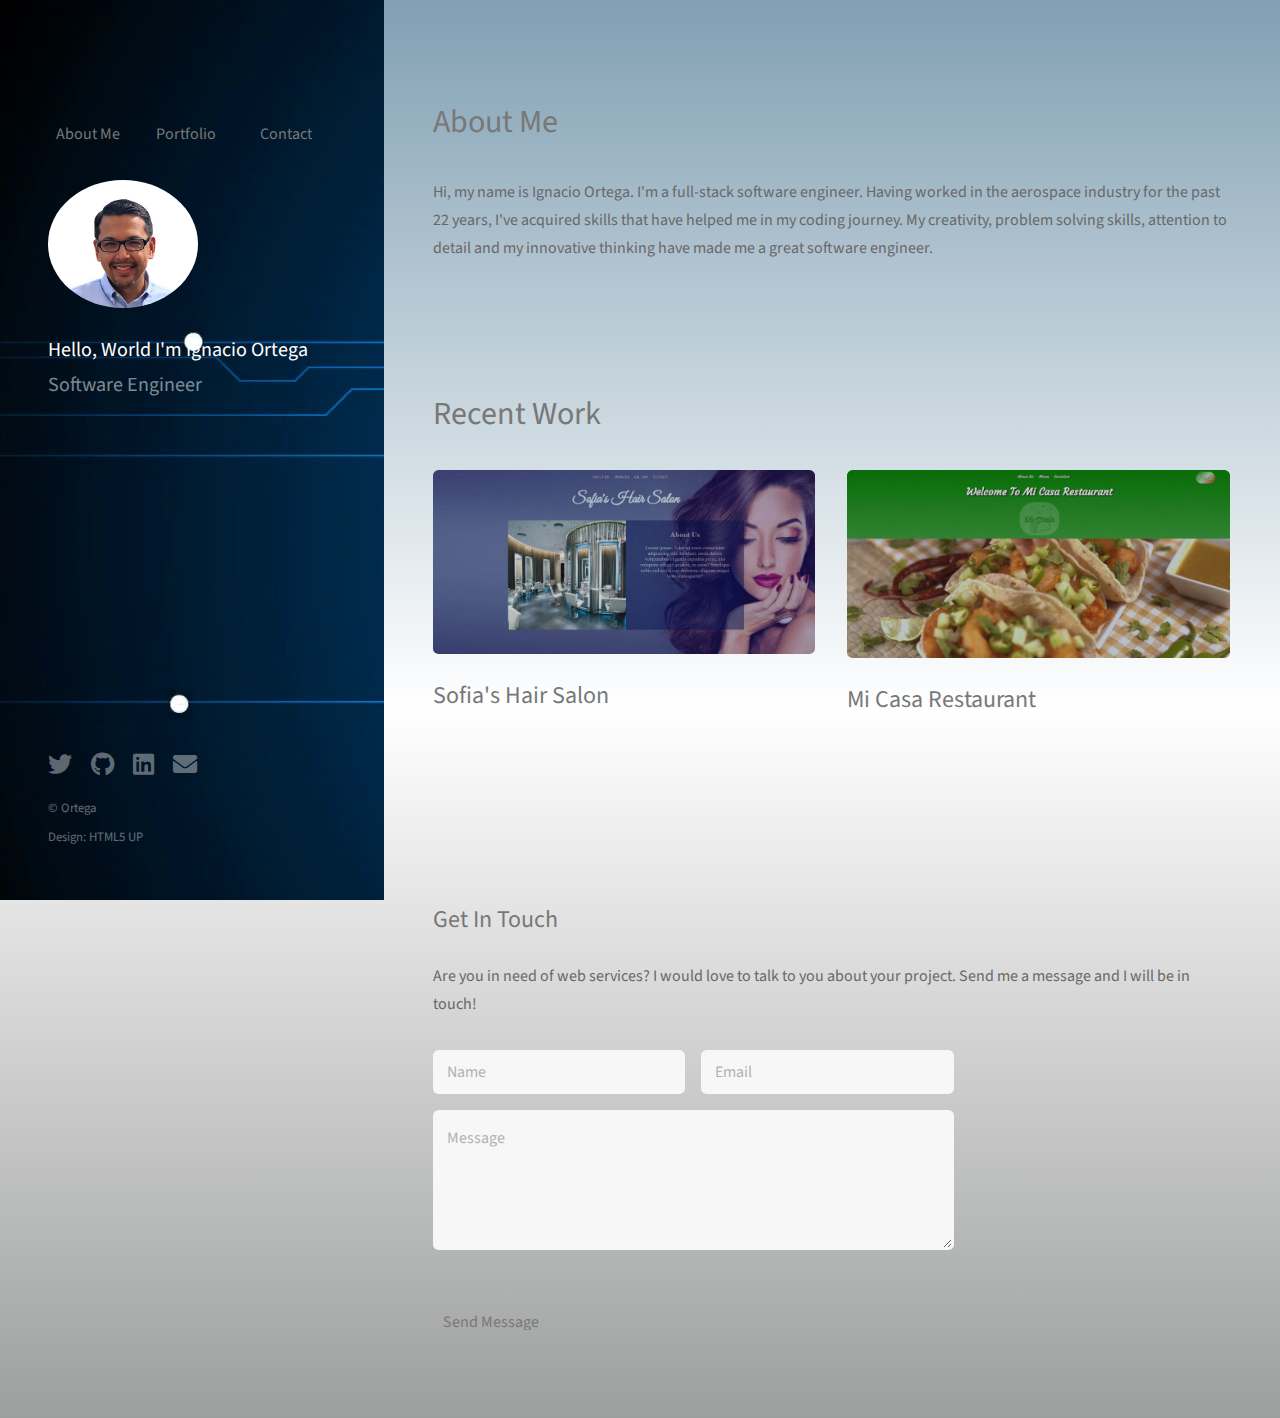
==== index.html @ 80910312 "third commit" ====
<!DOCTYPE HTML>
<!--
	Strata by HTML5 UP
	html5up.net | @ajlkn
	Free for personal and commercial use under the CCA 3.0 license (html5up.net/license)
-->
<html>
	<head>
		<title>Ignacio Ortega</title>
		<meta charset="utf-8" />
		<meta name="viewport" content="width=device-width, initial-scale=1, user-scalable=no" />
		<link rel="stylesheet" href="assets/css/main.css" />
	</head>
	<body class="is-preload">

		<!-- Header -->
			<header id="header">
				<ul class="actions">
					<li><a href="#one" class="button">About Me</a></li>
					<li><a href="#two" class="button">Portfolio</a></li>
					<li><a href="#three" class="button">Contact</a></li>
				</ul>
				<div class="inner">
					<a href="#" class="image avatar"><img src="images/Ignacio Ortega2.jpg" alt="" /></a>
					<h1><strong>Hello, World<br /> 
					I'm Ignacio Ortega</strong><br />
					Software Engineer<br />
					</h1>
				</div>
			</header>

		<!-- Main -->
			<div id="main">

				<!-- One -->
					<section id="one">
						<header class="major">
							<h2>About Me</h2>
						</header>
						<p>Hi, my name is Ignacio Ortega. I'm a full-stack software engineer. Having worked in the aerospace industry for the past 22 years, I've acquired skills that have helped me in my coding journey. My creativity, problem solving skills, attention to detail and my innovative thinking have made me a great software engineer.</p>
					</section>

				<!-- Two -->
					<section id="two">
						<h1>Recent Work</h1>
						<div class="row">
							<article class="col-6 col-12-xsmall work-item">
								<a href="sites/Hair Salon Layout/index.html" class="image fit thumb"><img src="images/thumbs/Sofia's Hair Salon.jpg" alt="" /></a>
								<h2>Sofia's Hair Salon</h2>
								
							</article>
							<article class="col-6 col-12-xsmall work-item">
								<a href="sites/Mi Casa Restaurant/index.html" class="image fit thumb"><img src="images/thumbs/Mi Casa Restaurant.jpg" alt="" /></a>
								<h2>Mi Casa Restaurant</h2>
								
							</article>
						</div>
					</section>

				<!-- Three -->
					<section id="three">
						<h2>Get In Touch</h2>
						<p>Are you in need of web services? I would love to talk to you about your project. Send me a message and I will be in touch!</p>
						<div class="row">
							<div class="col-8 col-12-small">
								<form method="post" action="#">
									<div class="row gtr-uniform gtr-50">
										<div class="col-6 col-12-xsmall"><input type="text" name="name" id="name" placeholder="Name" /></div>
										<div class="col-6 col-12-xsmall"><input type="email" name="email" id="email" placeholder="Email" /></div>
										<div class="col-12"><textarea name="message" id="message" placeholder="Message" rows="4"></textarea></div>
									</div>
								</form>
								<ul class="actions">
									<li><input type="submit" value="Send Message" /></li>
								</ul>
								
							<!--</div>
							<div class="col-4 col-12-small">
								<ul class="labeled-icons">
									<li>
										<h3 class="icon solid fa-home"><span class="label">Address</span></h3>
										1234 Somewhere Rd.<br />
										Nashville, TN 00000<br />
										United States
									</li>
									<li>
										<h3 class="icon solid fa-mobile-alt"><span class="label">Phone</span></h3>
										000-000-0000
									</li>
									<li>
										<h3 class="icon solid fa-envelope"><span class="label">Email</span></h3>
										<a href="#">hello@untitled.tld</a>
									</li>
								</ul>
							</div> -->
						</div>
					</section>

				<!-- Four -->
				<!--
					<section id="four">
						<h2>Elements</h2>

						<section>
							<h4>Text</h4>
							<p>This is <b>bold</b> and this is <strong>strong</strong>. This is <i>italic</i> and this is <em>emphasized</em>.
							This is <sup>superscript</sup> text and this is <sub>subscript</sub> text.
							This is <u>underlined</u> and this is code: <code>for (;;) { ... }</code>. Finally, <a href="#">this is a link</a>.</p>
							<hr />
							<header>
								<h4>Heading with a Subtitle</h4>
								<p>Lorem ipsum dolor sit amet nullam id egestas urna aliquam</p>
							</header>
							<p>Nunc lacinia ante nunc ac lobortis. Interdum adipiscing gravida odio porttitor sem non mi integer non faucibus ornare mi ut ante amet placerat aliquet. Volutpat eu sed ante lacinia sapien lorem accumsan varius montes viverra nibh in adipiscing blandit tempus accumsan.</p>
							<header>
								<h5>Heading with a Subtitle</h5>
								<p>Lorem ipsum dolor sit amet nullam id egestas urna aliquam</p>
							</header>
							<p>Nunc lacinia ante nunc ac lobortis. Interdum adipiscing gravida odio porttitor sem non mi integer non faucibus ornare mi ut ante amet placerat aliquet. Volutpat eu sed ante lacinia sapien lorem accumsan varius montes viverra nibh in adipiscing blandit tempus accumsan.</p>
							<hr />
							<h2>Heading Level 2</h2>
							<h3>Heading Level 3</h3>
							<h4>Heading Level 4</h4>
							<h5>Heading Level 5</h5>
							<h6>Heading Level 6</h6>
							<hr />
							<h5>Blockquote</h5>
							<blockquote>Fringilla nisl. Donec accumsan interdum nisi, quis tincidunt felis sagittis eget tempus euismod. Vestibulum ante ipsum primis in faucibus vestibulum. Blandit adipiscing eu felis iaculis volutpat ac adipiscing accumsan faucibus. Vestibulum ante ipsum primis in faucibus lorem ipsum dolor sit amet nullam adipiscing eu felis.</blockquote>
							<h5>Preformatted</h5>
							<pre><code>i = 0;

while (!deck.isInOrder()) {
print 'Iteration ' + i;
deck.shuffle();
i++;
}

print 'It took ' + i + ' iterations to sort the deck.';</code></pre>
						</section>

						<section>
							<h4>Lists</h4>
							<div class="row">
								<div class="col-6 col-12-xsmall">
									<h5>Unordered</h5>
									<ul>
										<li>Dolor pulvinar etiam magna etiam.</li>
										<li>Sagittis adipiscing lorem eleifend.</li>
										<li>Felis enim feugiat dolore viverra.</li>
									</ul>
									<h5>Alternate</h5>
									<ul class="alt">
										<li>Dolor pulvinar etiam magna etiam.</li>
										<li>Sagittis adipiscing lorem eleifend.</li>
										<li>Felis enim feugiat dolore viverra.</li>
									</ul>
								</div>
								<div class="col-6 col-12-xsmall">
									<h5>Ordered</h5>
									<ol>
										<li>Dolor pulvinar etiam magna etiam.</li>
										<li>Etiam vel felis at lorem sed viverra.</li>
										<li>Felis enim feugiat dolore viverra.</li>
										<li>Dolor pulvinar etiam magna etiam.</li>
										<li>Etiam vel felis at lorem sed viverra.</li>
										<li>Felis enim feugiat dolore viverra.</li>
									</ol>
									<h5>Icons</h5>
									<ul class="icons">
										<li><a href="#" class="icon brands fa-twitter"><span class="label">Twitter</span></a></li>
										<li><a href="#" class="icon brands fa-facebook-f"><span class="label">Facebook</span></a></li>
										<li><a href="#" class="icon brands fa-instagram"><span class="label">Instagram</span></a></li>
										<li><a href="#" class="icon brands fa-github"><span class="label">Github</span></a></li>
										<li><a href="#" class="icon brands fa-dribbble"><span class="label">Dribbble</span></a></li>
										<li><a href="#" class="icon brands fa-tumblr"><span class="label">Tumblr</span></a></li>
									</ul>
								</div>
							</div>
							<h5>Actions</h5>
							<ul class="actions">
								<li><a href="#" class="button primary">Default</a></li>
								<li><a href="#" class="button">Default</a></li>
							</ul>
							<ul class="actions small">
								<li><a href="#" class="button primary small">Small</a></li>
								<li><a href="#" class="button small">Small</a></li>
							</ul>
							<div class="row">
								<div class="col-6 col-12-small">
									<ul class="actions stacked">
										<li><a href="#" class="button primary">Default</a></li>
										<li><a href="#" class="button">Default</a></li>
									</ul>
								</div>
								<div class="col-6 col-12-small">
									<ul class="actions stacked">
										<li><a href="#" class="button primary small">Small</a></li>
										<li><a href="#" class="button small">Small</a></li>
									</ul>
								</div>
								<div class="col-6 col-12-small">
									<ul class="actions stacked">
										<li><a href="#" class="button primary fit">Default</a></li>
										<li><a href="#" class="button fit">Default</a></li>
									</ul>
								</div>
								<div class="col-6 col-12-small">
									<ul class="actions stacked">
										<li><a href="#" class="button primary small fit">Small</a></li>
										<li><a href="#" class="button small fit">Small</a></li>
									</ul>
								</div>
							</div>
						</section>

						<section>
							<h4>Table</h4>
							<h5>Default</h5>
							<div class="table-wrapper">
								<table>
									<thead>
										<tr>
											<th>Name</th>
											<th>Description</th>
											<th>Price</th>
										</tr>
									</thead>
									<tbody>
										<tr>
											<td>Item One</td>
											<td>Ante turpis integer aliquet porttitor.</td>
											<td>29.99</td>
										</tr>
										<tr>
											<td>Item Two</td>
											<td>Vis ac commodo adipiscing arcu aliquet.</td>
											<td>19.99</td>
										</tr>
										<tr>
											<td>Item Three</td>
											<td> Morbi faucibus arcu accumsan lorem.</td>
											<td>29.99</td>
										</tr>
										<tr>
											<td>Item Four</td>
											<td>Vitae integer tempus condimentum.</td>
											<td>19.99</td>
										</tr>
										<tr>
											<td>Item Five</td>
											<td>Ante turpis integer aliquet porttitor.</td>
											<td>29.99</td>
										</tr>
									</tbody>
									<tfoot>
										<tr>
											<td colspan="2"></td>
											<td>100.00</td>
										</tr>
									</tfoot>
								</table>
							</div>

							<h5>Alternate</h5>
							<div class="table-wrapper">
								<table class="alt">
									<thead>
										<tr>
											<th>Name</th>
											<th>Description</th>
											<th>Price</th>
										</tr>
									</thead>
									<tbody>
										<tr>
											<td>Item One</td>
											<td>Ante turpis integer aliquet porttitor.</td>
											<td>29.99</td>
										</tr>
										<tr>
											<td>Item Two</td>
											<td>Vis ac commodo adipiscing arcu aliquet.</td>
											<td>19.99</td>
										</tr>
										<tr>
											<td>Item Three</td>
											<td> Morbi faucibus arcu accumsan lorem.</td>
											<td>29.99</td>
										</tr>
										<tr>
											<td>Item Four</td>
											<td>Vitae integer tempus condimentum.</td>
											<td>19.99</td>
										</tr>
										<tr>
											<td>Item Five</td>
											<td>Ante turpis integer aliquet porttitor.</td>
											<td>29.99</td>
										</tr>
									</tbody>
									<tfoot>
										<tr>
											<td colspan="2"></td>
											<td>100.00</td>
										</tr>
									</tfoot>
								</table>
							</div>
						</section>

						<section>
							<h4>Buttons</h4>
							<ul class="actions">
								<li><a href="#" class="button primary">Primary</a></li>
								<li><a href="#" class="button">Default</a></li>
							</ul>
							<ul class="actions">
								<li><a href="#" class="button large">Large</a></li>
								<li><a href="#" class="button">Default</a></li>
								<li><a href="#" class="button small">Small</a></li>
							</ul>
							<ul class="actions fit">
								<li><a href="#" class="button primary fit">Fit</a></li>
								<li><a href="#" class="button fit">Fit</a></li>
							</ul>
							<ul class="actions fit small">
								<li><a href="#" class="button primary fit small">Fit + Small</a></li>
								<li><a href="#" class="button fit small">Fit + Small</a></li>
							</ul>
							<ul class="actions">
								<li><a href="#" class="button primary icon solid fa-download">Icon</a></li>
								<li><a href="#" class="button icon solid fa-download">Icon</a></li>
							</ul>
							<ul class="actions">
								<li><span class="button primary disabled">Primary</span></li>
								<li><span class="button disabled">Default</span></li>
							</ul>
						</section>

						<section>
							<h4>Form</h4>
							<form method="post" action="#">
								<div class="row gtr-uniform gtr-50">
									<div class="col-6 col-12-xsmall">
										<input type="text" name="demo-name" id="demo-name" value="" placeholder="Name" />
									</div>
									<div class="col-6 col-12-xsmall">
										<input type="email" name="demo-email" id="demo-email" value="" placeholder="Email" />
									</div>
									<div class="col-12">
										<select name="demo-category" id="demo-category">
											<option value="">- Category -</option>
											<option value="1">Manufacturing</option>
											<option value="1">Shipping</option>
											<option value="1">Administration</option>
											<option value="1">Human Resources</option>
										</select>
									</div>
									<div class="col-4 col-12-small">
										<input type="radio" id="demo-priority-low" name="demo-priority" checked>
										<label for="demo-priority-low">Low Priority</label>
									</div>
									<div class="col-4 col-12-small">
										<input type="radio" id="demo-priority-normal" name="demo-priority">
										<label for="demo-priority-normal">Normal Priority</label>
									</div>
									<div class="col-4 col-12-small">
										<input type="radio" id="demo-priority-high" name="demo-priority">
										<label for="demo-priority-high">High Priority</label>
									</div>
									<div class="col-6 col-12-small">
										<input type="checkbox" id="demo-copy" name="demo-copy">
										<label for="demo-copy">Email me a copy of this message</label>
									</div>
									<div class="col-6 col-12-small">
										<input type="checkbox" id="demo-human" name="demo-human" checked>
										<label for="demo-human">I am a human and not a robot</label>
									</div>
									<div class="col-12">
										<textarea name="demo-message" id="demo-message" placeholder="Enter your message" rows="6"></textarea>
									</div>
									<div class="col-12">
										<ul class="actions">
											<li><input type="submit" value="Send Message" class="primary" /></li>
											<li><input type="reset" value="Reset" /></li>
										</ul>
									</div>
								</div>
							</form>
						</section>

						<section>
							<h4>Image</h4>
							<h5>Fit</h5>
							<div class="box alt">
								<div class="row gtr-50 gtr-uniform">
									<div class="col-12"><span class="image fit"><img src="images/fulls/05.jpg" alt="" /></span></div>
									<div class="col-4"><span class="image fit"><img src="images/thumbs/01.jpg" alt="" /></span></div>
									<div class="col-4"><span class="image fit"><img src="images/thumbs/02.jpg" alt="" /></span></div>
									<div class="col-4"><span class="image fit"><img src="images/thumbs/03.jpg" alt="" /></span></div>
									<div class="col-4"><span class="image fit"><img src="images/thumbs/04.jpg" alt="" /></span></div>
									<div class="col-4"><span class="image fit"><img src="images/thumbs/05.jpg" alt="" /></span></div>
									<div class="col-4"><span class="image fit"><img src="images/thumbs/06.jpg" alt="" /></span></div>
									<div class="col-4"><span class="image fit"><img src="images/thumbs/03.jpg" alt="" /></span></div>
									<div class="col-4"><span class="image fit"><img src="images/thumbs/02.jpg" alt="" /></span></div>
									<div class="col-4"><span class="image fit"><img src="images/thumbs/01.jpg" alt="" /></span></div>
								</div>
							</div>
							<h5>Left &amp; Right</h5>
							<p><span class="image left"><img src="images/avatar.jpg" alt="" /></span>Fringilla nisl. Donec accumsan interdum nisi, quis tincidunt felis sagittis eget. tempus euismod. Vestibulum ante ipsum primis in faucibus vestibulum. Blandit adipiscing eu felis iaculis volutpat ac adipiscing accumsan eu faucibus. Integer ac pellentesque praesent tincidunt felis sagittis eget. tempus euismod. Vestibulum ante ipsum primis in faucibus vestibulum. Blandit adipiscing eu felis iaculis volutpat ac adipiscing accumsan eu faucibus. Integer ac pellentesque praesent. Donec accumsan interdum nisi, quis tincidunt felis sagittis eget. tempus euismod. Vestibulum ante ipsum primis in faucibus vestibulum. Blandit adipiscing eu felis iaculis volutpat ac adipiscing accumsan eu faucibus. Integer ac pellentesque praesent tincidunt felis sagittis eget. tempus euismod. Vestibulum ante ipsum primis in faucibus vestibulum. Blandit adipiscing eu felis iaculis volutpat ac adipiscing accumsan eu faucibus. Integer ac pellentesque praesent.</p>
							<p><span class="image right"><img src="images/avatar.jpg" alt="" /></span>Fringilla nisl. Donec accumsan interdum nisi, quis tincidunt felis sagittis eget. tempus euismod. Vestibulum ante ipsum primis in faucibus vestibulum. Blandit adipiscing eu felis iaculis volutpat ac adipiscing accumsan eu faucibus. Integer ac pellentesque praesent tincidunt felis sagittis eget. tempus euismod. Vestibulum ante ipsum primis in faucibus vestibulum. Blandit adipiscing eu felis iaculis volutpat ac adipiscing accumsan eu faucibus. Integer ac pellentesque praesent. Donec accumsan interdum nisi, quis tincidunt felis sagittis eget. tempus euismod. Vestibulum ante ipsum primis in faucibus vestibulum. Blandit adipiscing eu felis iaculis volutpat ac adipiscing accumsan eu faucibus. Integer ac pellentesque praesent tincidunt felis sagittis eget. tempus euismod. Vestibulum ante ipsum primis in faucibus vestibulum. Blandit adipiscing eu felis iaculis volutpat ac adipiscing accumsan eu faucibus. Integer ac pellentesque praesent.</p>
						</section>

					</section>
				-->

			</div>

		<!-- Footer -->
			<footer id="footer">
				<div class="inner">
					<ul class="icons">
						<li><a href="#" class="icon brands fa-twitter"><span class="label">Twitter</span></a></li>
						<li><a href="#" class="icon brands fa-github"><span class="label">Github</span></a></li>
						<li><a href="#" class="icon brands fa-linkedin"><span class="label">LinkedIn</span></a></li>
						<li><a href="#" class="icon solid fa-envelope"><span class="label">Email</span></a></li>
					</ul>
					<ul class="copyright">
						<li>&copy; Ortega</li><li>Design: <a href="http://html5up.net">HTML5 UP</a></li>
					</ul>
				</div>
			</footer>

		<!-- Scripts -->
			<script src="assets/js/jquery.min.js"></script>
			<script src="assets/js/jquery.poptrox.min.js"></script>
			<script src="assets/js/browser.min.js"></script>
			<script src="assets/js/breakpoints.min.js"></script>
			<script src="assets/js/util.js"></script>
			<script src="assets/js/main.js"></script>

	</body>
</html>
---- assets/css/main.css ----
@import url("fontawesome-all.min.css");
@import url("https://fonts.googleapis.com/css?family=Source+Sans+Pro:400,400italic");

/*
	Strata by HTML5 UP
	html5up.net | @ajlkn
	Free for personal and commercial use under the CCA 3.0 license (html5up.net/license)
*/

html, body, div, span, applet, object,
iframe, h1, h2, h3, h4, h5, h6, p, blockquote,
pre, a, abbr, acronym, address, big, cite,
code, del, dfn, em, img, ins, kbd, q, s, samp,
small, strike, strong, sub, sup, tt, var, b,
u, i, center, dl, dt, dd, ol, ul, li, fieldset,
form, label, legend, table, caption, tbody,
tfoot, thead, tr, th, td, article, aside,
canvas, details, embed, figure, figcaption,
footer, header, hgroup, menu, nav, output, ruby,
section, summary, time, mark, audio, video {
	margin: 0;
	padding: 0;
	border: 0;
	font-size: 100%;
	font: inherit;
	vertical-align: baseline;}

article, aside, details, figcaption, figure,
footer, header, hgroup, menu, nav, section {
	display: block;}

body {
	line-height: 1;
}

ol, ul {
	list-style: none;
}

blockquote, q {
	quotes: none;
}

	blockquote:before, blockquote:after, q:before, q:after {
		content: '';
		content: none;
	}

table {
	border-collapse: collapse;
	border-spacing: 0;
}

body {
	-webkit-text-size-adjust: none;
}

mark {
	background-color: transparent;
	color: inherit;
}

input::-moz-focus-inner {
	border: 0;
	padding: 0;
}

input, select, textarea {
	-moz-appearance: none;
	-webkit-appearance: none;
	-ms-appearance: none;
	appearance: none;
}

/* Basic */

	html {
		box-sizing: border-box;
	}

	*, *:before, *:after {
		box-sizing: inherit;
	}

	body {
		/*background: rgb(235, 235, 235);*/
		background-image: linear-gradient(rgb(129, 160, 179), white, rgb(157, 158, 158));
		/*background-image: linear-gradient(rgb(157, 158, 158), white, rgb(129, 160, 179));*/
	}

		body.is-preload *, body.is-preload *:before, body.is-preload *:after {
			-moz-animation: none !important;
			-webkit-animation: none !important;
			-ms-animation: none !important;
			animation: none !important;
			-moz-transition: none !important;
			-webkit-transition: none !important;
			-ms-transition: none !important;
			transition: none !important;
		}

	body, input, select, textarea {
		color: #696868;
		font-family: "Source Sans Pro", Helvetica, sans-serif;
		font-size: 16pt;
		font-weight: 400;
		line-height: 1.75em;
		border: solid 2px transparent;
	}


	a {
		-moz-transition: color 0.2s ease-in-out, border-color 0.2s ease-in-out;
		-webkit-transition: color 0.2s ease-in-out, border-color 0.2s ease-in-out;
		-ms-transition: color 0.2s ease-in-out, border-color 0.2s ease-in-out;
		transition: color 0.2s ease-in-out, border-color 0.2s ease-in-out;
		color: #49bf9d;
		text-decoration: none;
	}

		a:hover {
			border-bottom-color: transparent;
			color: #49bf9d !important;
			text-decoration: none;
		}

	strong, b {
		color: #787878;
		font-weight: 400;
	}

	em, i {
		font-style: italic;
	}

	p {
		margin: 0 0 2em 0;
	}

	h1, h2, h3, h4, h5, h6 {
		color: #787878;
		font-weight: 400;
		line-height: 1em;
		margin: 0 0 1em 0;
	}

		h1 a, h2 a, h3 a, h4 a, h5 a, h6 a {
			color: inherit;
			text-decoration: none;
		}

	h1 {
		font-size: 2em;
		line-height: 1.5em;
	}

	h2 {
		font-size: 1.5em;
		line-height: 1.5em;
	}

	h3 {
		font-size: 1.25em;
		line-height: 1.5em;
	}

	h4 {
		font-size: 1.1em;
		line-height: 1.5em;
	}

	h5 {
		font-size: 0.9em;
		line-height: 1.5em;
	}

	h6 {
		font-size: 0.7em;
		line-height: 1.5em;
	}

	sub {
		font-size: 0.8em;
		position: relative;
		top: 0.5em;
	}

	sup {
		font-size: 0.8em;
		position: relative;
		top: -0.5em;
	}


	hr {
		border: 0;
		border-bottom: solid 2px #efefef;
		margin: 2em 0;
	}

		hr.major {
			margin: 3em 0;
		}

	blockquote {
		border-left: solid 6px #efefef;
		font-style: italic;
		margin: 0 0 2em 0;
		padding: 0.5em 0 0.5em 1.5em;
	}

	code {
		background: #f7f7f7;
		border-radius: 0.35em;
		border: solid 2px #efefef;
		font-family: "Courier New", monospace;
		font-size: 0.9em;
		margin: 0 0.25em;
		padding: 0.25em 0.65em;
	}

	pre {
		-webkit-overflow-scrolling: touch;
		font-family: "Courier New", monospace;
		font-size: 0.9em;
		margin: 0 0 2em 0;
	}

		pre code {
			display: block;
			line-height: 1.75em;
			padding: 1em 1.5em;
			overflow-x: auto;
		}

	.align-left {
		text-align: left;
	}

	.align-center {
		text-align: center;
	}

	.align-right {
		text-align: right;
	}

/* Container */

	.container {
		margin: 0 auto;
		max-width: calc(100% - 4em);
		width: 100%;
	}

		.container.xsmall {
			width: 25%;
		}

		.container.small {
			width: 50%;
		}

		.container.medium {
			width: 75%;
		}

		.container.large {
			width: 125%;
		}

		.container.xlarge {
			width: 150%;
		}

		.container.max {
			width: 100%;
		}

		@media screen and (max-width: 980px) {

			.container {
				width: 100% !important;
				max-width: 100% !important;
			}

		}

		@media screen and (max-width: 480px) {

			.container {
				max-width: calc(100% - 3em);
			}

		}

/* Row */

	.row {
		display: flex;
		flex-wrap: wrap;
		box-sizing: border-box;
		align-items: stretch;
	}

		.row > * {
			box-sizing: border-box;
		}

		.row.gtr-uniform > * > :last-child {
			margin-bottom: 0;
		}

		.row.aln-left {
			justify-content: flex-start;
		}

		.row.aln-center {
			justify-content: center;
		}

		.row.aln-right {
			justify-content: flex-end;
		}

		.row.aln-top {
			align-items: flex-start;
		}

		.row.aln-middle {
			align-items: center;
		}

		.row.aln-bottom {
			align-items: flex-end;
		}

		.row > .imp {
			order: -1;
		}

		.row > .col-1 {
			width: 8.33333%;
		}

		.row > .off-1 {
			margin-left: 8.33333%;
		}

		.row > .col-2 {
			width: 16.66667%;
		}

		.row > .off-2 {
			margin-left: 16.66667%;
		}

		.row > .col-3 {
			width: 25%;
		}

		.row > .off-3 {
			margin-left: 25%;
		}

		.row > .col-4 {
			width: 33.33333%;
		}

		.row > .off-4 {
			margin-left: 33.33333%;
		}

		.row > .col-5 {
			width: 41.66667%;
		}

		.row > .off-5 {
			margin-left: 41.66667%;
		}

		.row > .col-6 {
			width: 50%;
		}

		.row > .off-6 {
			margin-left: 50%;
		}

		.row > .col-7 {
			width: 58.33333%;
		}

		.row > .off-7 {
			margin-left: 58.33333%;
		}

		.row > .col-8 {
			width: 66.66667%;
		}

		.row > .off-8 {
			margin-left: 66.66667%;
		}

		.row > .col-9 {
			width: 75%;
		}

		.row > .off-9 {
			margin-left: 75%;
		}

		.row > .col-10 {
			width: 83.33333%;
		}

		.row > .off-10 {
			margin-left: 83.33333%;
		}

		.row > .col-11 {
			width: 91.66667%;
		}

		.row > .off-11 {
			margin-left: 91.66667%;
		}

		.row > .col-12 {
			width: 100%;
		}

		.row > .off-12 {
			margin-left: 100%;
		}

		.row.gtr-0 {
			margin-top: 0;
			margin-left: 0em;
		}

			.row.gtr-0 > * {
				padding: 0 0 0 0em;
			}

			.row.gtr-0.gtr-uniform {
				margin-top: 0em;
			}

				.row.gtr-0.gtr-uniform > * {
					padding-top: 0em;
				}

		.row.gtr-25 {
			margin-top: 0;
			margin-left: -0.625em;
		}

			.row.gtr-25 > * {
				padding: 0 0 0 0.625em;
			}

			.row.gtr-25.gtr-uniform {
				margin-top: -0.625em;
			}

				.row.gtr-25.gtr-uniform > * {
					padding-top: 0.625em;
				}

		.row.gtr-50 {
			margin-top: 0;
			margin-left: -1.25em;
		}

			.row.gtr-50 > * {
				padding: 0 0 0 1.25em;
			}

			.row.gtr-50.gtr-uniform {
				margin-top: -1.25em;
			}

				.row.gtr-50.gtr-uniform > * {
					padding-top: 1.25em;
				}

		.row {
			margin-top: 0;
			margin-left: -2.5em;
		}

			.row > * {
				padding: 0 0 0 2.5em;
			}

			.row.gtr-uniform {
				margin-top: -2.5em;
			}

				.row.gtr-uniform > * {
					padding-top: 2.5em;
				}

		.row.gtr-150 {
			margin-top: 0;
			margin-left: -3.75em;
		}

			.row.gtr-150 > * {
				padding: 0 0 0 3.75em;
			}

			.row.gtr-150.gtr-uniform {
				margin-top: -3.75em;
			}

				.row.gtr-150.gtr-uniform > * {
					padding-top: 3.75em;
				}

		.row.gtr-200 {
			margin-top: 0;
			margin-left: -5em;
		}

			.row.gtr-200 > * {
				padding: 0 0 0 5em;
			}

			.row.gtr-200.gtr-uniform {
				margin-top: -5em;
			}

				.row.gtr-200.gtr-uniform > * {
					padding-top: 5em;
				}

		@media screen and (max-width: 1800px) {

			.row {
				display: flex;
				flex-wrap: wrap;
				box-sizing: border-box;
				align-items: stretch;
			}

				.row > * {
					box-sizing: border-box;
				}

				.row.gtr-uniform > * > :last-child {
					margin-bottom: 0;
				}

				.row.aln-left {
					justify-content: flex-start;
				}

				.row.aln-center {
					justify-content: center;
				}

				.row.aln-right {
					justify-content: flex-end;
				}

				.row.aln-top {
					align-items: flex-start;
				}

				.row.aln-middle {
					align-items: center;
				}

				.row.aln-bottom {
					align-items: flex-end;
				}

				.row > .imp-xlarge {
					order: -1;
				}

				.row > .col-1-xlarge {
					width: 8.33333%;
				}

				.row > .off-1-xlarge {
					margin-left: 8.33333%;
				}

				.row > .col-2-xlarge {
					width: 16.66667%;
				}

				.row > .off-2-xlarge {
					margin-left: 16.66667%;
				}

				.row > .col-3-xlarge {
					width: 25%;
				}

				.row > .off-3-xlarge {
					margin-left: 25%;
				}

				.row > .col-4-xlarge {
					width: 33.33333%;
				}

				.row > .off-4-xlarge {
					margin-left: 33.33333%;
				}

				.row > .col-5-xlarge {
					width: 41.66667%;
				}

				.row > .off-5-xlarge {
					margin-left: 41.66667%;
				}

				.row > .col-6-xlarge {
					width: 50%;
				}

				.row > .off-6-xlarge {
					margin-left: 50%;
				}

				.row > .col-7-xlarge {
					width: 58.33333%;
				}

				.row > .off-7-xlarge {
					margin-left: 58.33333%;
				}

				.row > .col-8-xlarge {
					width: 66.66667%;
				}

				.row > .off-8-xlarge {
					margin-left: 66.66667%;
				}

				.row > .col-9-xlarge {
					width: 75%;
				}

				.row > .off-9-xlarge {
					margin-left: 75%;
				}

				.row > .col-10-xlarge {
					width: 83.33333%;
				}

				.row > .off-10-xlarge {
					margin-left: 83.33333%;
				}

				.row > .col-11-xlarge {
					width: 91.66667%;
				}

				.row > .off-11-xlarge {
					margin-left: 91.66667%;
				}

				.row > .col-12-xlarge {
					width: 100%;
				}

				.row > .off-12-xlarge {
					margin-left: 100%;
				}

				.row.gtr-0 {
					margin-top: 0;
					margin-left: 0em;
				}

					.row.gtr-0 > * {
						padding: 0 0 0 0em;
					}

					.row.gtr-0.gtr-uniform {
						margin-top: 0em;
					}

						.row.gtr-0.gtr-uniform > * {
							padding-top: 0em;
						}

				.row.gtr-25 {
					margin-top: 0;
					margin-left: -0.625em;
				}

					.row.gtr-25 > * {
						padding: 0 0 0 0.625em;
					}

					.row.gtr-25.gtr-uniform {
						margin-top: -0.625em;
					}

						.row.gtr-25.gtr-uniform > * {
							padding-top: 0.625em;
						}

				.row.gtr-50 {
					margin-top: 0;
					margin-left: -1.25em;
				}

					.row.gtr-50 > * {
						padding: 0 0 0 1.25em;
					}

					.row.gtr-50.gtr-uniform {
						margin-top: -1.25em;
					}

						.row.gtr-50.gtr-uniform > * {
							padding-top: 1.25em;
						}

				.row {
					margin-top: 0;
					margin-left: -2.5em;
				}

					.row > * {
						padding: 0 0 0 2.5em;
					}

					.row.gtr-uniform {
						margin-top: -2.5em;
					}

						.row.gtr-uniform > * {
							padding-top: 2.5em;
						}

				.row.gtr-150 {
					margin-top: 0;
					margin-left: -3.75em;
				}

					.row.gtr-150 > * {
						padding: 0 0 0 3.75em;
					}

					.row.gtr-150.gtr-uniform {
						margin-top: -3.75em;
					}

						.row.gtr-150.gtr-uniform > * {
							padding-top: 3.75em;
						}

				.row.gtr-200 {
					margin-top: 0;
					margin-left: -5em;
				}

					.row.gtr-200 > * {
						padding: 0 0 0 5em;
					}

					.row.gtr-200.gtr-uniform {
						margin-top: -5em;
					}

						.row.gtr-200.gtr-uniform > * {
							padding-top: 5em;
						}

		}

		@media screen and (max-width: 1280px) {

			.row {
				display: flex;
				flex-wrap: wrap;
				box-sizing: border-box;
				align-items: stretch;
			}

				.row > * {
					box-sizing: border-box;
				}

				.row.gtr-uniform > * > :last-child {
					margin-bottom: 0;
				}

				.row.aln-left {
					justify-content: flex-start;
				}

				.row.aln-center {
					justify-content: center;
				}

				.row.aln-right {
					justify-content: flex-end;
				}

				.row.aln-top {
					align-items: flex-start;
				}

				.row.aln-middle {
					align-items: center;
				}

				.row.aln-bottom {
					align-items: flex-end;
				}

				.row > .imp-large {
					order: -1;
				}

				.row > .col-1-large {
					width: 8.33333%;
				}

				.row > .off-1-large {
					margin-left: 8.33333%;
				}

				.row > .col-2-large {
					width: 16.66667%;
				}

				.row > .off-2-large {
					margin-left: 16.66667%;
				}

				.row > .col-3-large {
					width: 25%;
				}

				.row > .off-3-large {
					margin-left: 25%;
				}

				.row > .col-4-large {
					width: 33.33333%;
				}

				.row > .off-4-large {
					margin-left: 33.33333%;
				}

				.row > .col-5-large {
					width: 41.66667%;
				}

				.row > .off-5-large {
					margin-left: 41.66667%;
				}

				.row > .col-6-large {
					width: 50%;
				}

				.row > .off-6-large {
					margin-left: 50%;
				}

				.row > .col-7-large {
					width: 58.33333%;
				}

				.row > .off-7-large {
					margin-left: 58.33333%;
				}

				.row > .col-8-large {
					width: 66.66667%;
				}

				.row > .off-8-large {
					margin-left: 66.66667%;
				}

				.row > .col-9-large {
					width: 75%;
				}

				.row > .off-9-large {
					margin-left: 75%;
				}

				.row > .col-10-large {
					width: 83.33333%;
				}

				.row > .off-10-large {
					margin-left: 83.33333%;
				}

				.row > .col-11-large {
					width: 91.66667%;
				}

				.row > .off-11-large {
					margin-left: 91.66667%;
				}

				.row > .col-12-large {
					width: 100%;
				}

				.row > .off-12-large {
					margin-left: 100%;
				}

				.row.gtr-0 {
					margin-top: 0;
					margin-left: 0em;
				}

					.row.gtr-0 > * {
						padding: 0 0 0 0em;
					}

					.row.gtr-0.gtr-uniform {
						margin-top: 0em;
					}

						.row.gtr-0.gtr-uniform > * {
							padding-top: 0em;
						}

				.row.gtr-25 {
					margin-top: 0;
					margin-left: -0.5em;
				}

					.row.gtr-25 > * {
						padding: 0 0 0 0.5em;
					}

					.row.gtr-25.gtr-uniform {
						margin-top: -0.5em;
					}

						.row.gtr-25.gtr-uniform > * {
							padding-top: 0.5em;
						}

				.row.gtr-50 {
					margin-top: 0;
					margin-left: -1em;
				}

					.row.gtr-50 > * {
						padding: 0 0 0 1em;
					}

					.row.gtr-50.gtr-uniform {
						margin-top: -1em;
					}

						.row.gtr-50.gtr-uniform > * {
							padding-top: 1em;
						}

				.row {
					margin-top: 0;
					margin-left: -2em;
				}

					.row > * {
						padding: 0 0 0 2em;
					}

					.row.gtr-uniform {
						margin-top: -2em;
					}

						.row.gtr-uniform > * {
							padding-top: 2em;
						}

				.row.gtr-150 {
					margin-top: 0;
					margin-left: -3em;
				}

					.row.gtr-150 > * {
						padding: 0 0 0 3em;
					}

					.row.gtr-150.gtr-uniform {
						margin-top: -3em;
					}

						.row.gtr-150.gtr-uniform > * {
							padding-top: 3em;
						}

				.row.gtr-200 {
					margin-top: 0;
					margin-left: -4em;
				}

					.row.gtr-200 > * {
						padding: 0 0 0 4em;
					}

					.row.gtr-200.gtr-uniform {
						margin-top: -4em;
					}

						.row.gtr-200.gtr-uniform > * {
							padding-top: 4em;
						}

		}

		@media screen and (max-width: 980px) {

			.row {
				display: flex;
				flex-wrap: wrap;
				box-sizing: border-box;
				align-items: stretch;
			}

				.row > * {
					box-sizing: border-box;
				}

				.row.gtr-uniform > * > :last-child {
					margin-bottom: 0;
				}

				.row.aln-left {
					justify-content: flex-start;
				}

				.row.aln-center {
					justify-content: center;
				}

				.row.aln-right {
					justify-content: flex-end;
				}

				.row.aln-top {
					align-items: flex-start;
				}

				.row.aln-middle {
					align-items: center;
				}

				.row.aln-bottom {
					align-items: flex-end;
				}

				.row > .imp-medium {
					order: -1;
				}

				.row > .col-1-medium {
					width: 8.33333%;
				}

				.row > .off-1-medium {
					margin-left: 8.33333%;
				}

				.row > .col-2-medium {
					width: 16.66667%;
				}

				.row > .off-2-medium {
					margin-left: 16.66667%;
				}

				.row > .col-3-medium {
					width: 25%;
				}

				.row > .off-3-medium {
					margin-left: 25%;
				}

				.row > .col-4-medium {
					width: 33.33333%;
				}

				.row > .off-4-medium {
					margin-left: 33.33333%;
				}

				.row > .col-5-medium {
					width: 41.66667%;
				}

				.row > .off-5-medium {
					margin-left: 41.66667%;
				}

				.row > .col-6-medium {
					width: 50%;
				}

				.row > .off-6-medium {
					margin-left: 50%;
				}

				.row > .col-7-medium {
					width: 58.33333%;
				}

				.row > .off-7-medium {
					margin-left: 58.33333%;
				}

				.row > .col-8-medium {
					width: 66.66667%;
				}

				.row > .off-8-medium {
					margin-left: 66.66667%;
				}

				.row > .col-9-medium {
					width: 75%;
				}

				.row > .off-9-medium {
					margin-left: 75%;
				}

				.row > .col-10-medium {
					width: 83.33333%;
				}

				.row > .off-10-medium {
					margin-left: 83.33333%;
				}

				.row > .col-11-medium {
					width: 91.66667%;
				}

				.row > .off-11-medium {
					margin-left: 91.66667%;
				}

				.row > .col-12-medium {
					width: 100%;
				}

				.row > .off-12-medium {
					margin-left: 100%;
				}

				.row.gtr-0 {
					margin-top: 0;
					margin-left: 0em;
				}

					.row.gtr-0 > * {
						padding: 0 0 0 0em;
					}

					.row.gtr-0.gtr-uniform {
						margin-top: 0em;
					}

						.row.gtr-0.gtr-uniform > * {
							padding-top: 0em;
						}

				.row.gtr-25 {
					margin-top: 0;
					margin-left: -0.5em;
				}

					.row.gtr-25 > * {
						padding: 0 0 0 0.5em;
					}

					.row.gtr-25.gtr-uniform {
						margin-top: -0.5em;
					}

						.row.gtr-25.gtr-uniform > * {
							padding-top: 0.5em;
						}

				.row.gtr-50 {
					margin-top: 0;
					margin-left: -1em;
				}

					.row.gtr-50 > * {
						padding: 0 0 0 1em;
					}

					.row.gtr-50.gtr-uniform {
						margin-top: -1em;
					}

						.row.gtr-50.gtr-uniform > * {
							padding-top: 1em;
						}

				.row {
					margin-top: 0;
					margin-left: -2em;
				}

					.row > * {
						padding: 0 0 0 2em;
					}

					.row.gtr-uniform {
						margin-top: -2em;
					}

						.row.gtr-uniform > * {
							padding-top: 2em;
						}

				.row.gtr-150 {
					margin-top: 0;
					margin-left: -3em;
				}

					.row.gtr-150 > * {
						padding: 0 0 0 3em;
					}

					.row.gtr-150.gtr-uniform {
						margin-top: -3em;
					}

						.row.gtr-150.gtr-uniform > * {
							padding-top: 3em;
						}

				.row.gtr-200 {
					margin-top: 0;
					margin-left: -4em;
				}

					.row.gtr-200 > * {
						padding: 0 0 0 4em;
					}

					.row.gtr-200.gtr-uniform {
						margin-top: -4em;
					}

						.row.gtr-200.gtr-uniform > * {
							padding-top: 4em;
						}

		}

		@media screen and (max-width: 736px) {

			.row {
				display: flex;
				flex-wrap: wrap;
				box-sizing: border-box;
				align-items: stretch;
			}

				.row > * {
					box-sizing: border-box;
				}

				.row.gtr-uniform > * > :last-child {
					margin-bottom: 0;
				}

				.row.aln-left {
					justify-content: flex-start;
				}

				.row.aln-center {
					justify-content: center;
				}

				.row.aln-right {
					justify-content: flex-end;
				}

				.row.aln-top {
					align-items: flex-start;
				}

				.row.aln-middle {
					align-items: center;
				}

				.row.aln-bottom {
					align-items: flex-end;
				}

				.row > .imp-small {
					order: -1;
				}

				.row > .col-1-small {
					width: 8.33333%;
				}

				.row > .off-1-small {
					margin-left: 8.33333%;
				}

				.row > .col-2-small {
					width: 16.66667%;
				}

				.row > .off-2-small {
					margin-left: 16.66667%;
				}

				.row > .col-3-small {
					width: 25%;
				}

				.row > .off-3-small {
					margin-left: 25%;
				}

				.row > .col-4-small {
					width: 33.33333%;
				}

				.row > .off-4-small {
					margin-left: 33.33333%;
				}

				.row > .col-5-small {
					width: 41.66667%;
				}

				.row > .off-5-small {
					margin-left: 41.66667%;
				}

				.row > .col-6-small {
					width: 50%;
				}

				.row > .off-6-small {
					margin-left: 50%;
				}

				.row > .col-7-small {
					width: 58.33333%;
				}

				.row > .off-7-small {
					margin-left: 58.33333%;
				}

				.row > .col-8-small {
					width: 66.66667%;
				}

				.row > .off-8-small {
					margin-left: 66.66667%;
				}

				.row > .col-9-small {
					width: 75%;
				}

				.row > .off-9-small {
					margin-left: 75%;
				}

				.row > .col-10-small {
					width: 83.33333%;
				}

				.row > .off-10-small {
					margin-left: 83.33333%;
				}

				.row > .col-11-small {
					width: 91.66667%;
				}

				.row > .off-11-small {
					margin-left: 91.66667%;
				}

				.row > .col-12-small {
					width: 100%;
				}

				.row > .off-12-small {
					margin-left: 100%;
				}

				.row.gtr-0 {
					margin-top: 0;
					margin-left: 0em;
				}

					.row.gtr-0 > * {
						padding: 0 0 0 0em;
					}

					.row.gtr-0.gtr-uniform {
						margin-top: 0em;
					}

						.row.gtr-0.gtr-uniform > * {
							padding-top: 0em;
						}

				.row.gtr-25 {
					margin-top: 0;
					margin-left: -0.375em;
				}

					.row.gtr-25 > * {
						padding: 0 0 0 0.375em;
					}

					.row.gtr-25.gtr-uniform {
						margin-top: -0.375em;
					}

						.row.gtr-25.gtr-uniform > * {
							padding-top: 0.375em;
						}

				.row.gtr-50 {
					margin-top: 0;
					margin-left: -0.75em;
				}

					.row.gtr-50 > * {
						padding: 0 0 0 0.75em;
					}

					.row.gtr-50.gtr-uniform {
						margin-top: -0.75em;
					}

						.row.gtr-50.gtr-uniform > * {
							padding-top: 0.75em;
						}

				.row {
					margin-top: 0;
					margin-left: -1.5em;
				}

					.row > * {
						padding: 0 0 0 1.5em;
					}

					.row.gtr-uniform {
						margin-top: -1.5em;
					}

						.row.gtr-uniform > * {
							padding-top: 1.5em;
						}

				.row.gtr-150 {
					margin-top: 0;
					margin-left: -2.25em;
				}

					.row.gtr-150 > * {
						padding: 0 0 0 2.25em;
					}

					.row.gtr-150.gtr-uniform {
						margin-top: -2.25em;
					}

						.row.gtr-150.gtr-uniform > * {
							padding-top: 2.25em;
						}

				.row.gtr-200 {
					margin-top: 0;
					margin-left: -3em;
				}

					.row.gtr-200 > * {
						padding: 0 0 0 3em;
					}

					.row.gtr-200.gtr-uniform {
						margin-top: -3em;
					}

						.row.gtr-200.gtr-uniform > * {
							padding-top: 3em;
						}

		}

		@media screen and (max-width: 480px) {

			.row {
				display: flex;
				flex-wrap: wrap;
				box-sizing: border-box;
				align-items: stretch;
			}

				.row > * {
					box-sizing: border-box;
				}

				.row.gtr-uniform > * > :last-child {
					margin-bottom: 0;
				}

				.row.aln-left {
					justify-content: flex-start;
				}

				.row.aln-center {
					justify-content: center;
				}

				.row.aln-right {
					justify-content: flex-end;
				}

				.row.aln-top {
					align-items: flex-start;
				}

				.row.aln-middle {
					align-items: center;
				}

				.row.aln-bottom {
					align-items: flex-end;
				}

				.row > .imp-xsmall {
					order: -1;
				}

				.row > .col-1-xsmall {
					width: 8.33333%;
				}

				.row > .off-1-xsmall {
					margin-left: 8.33333%;
				}

				.row > .col-2-xsmall {
					width: 16.66667%;
				}

				.row > .off-2-xsmall {
					margin-left: 16.66667%;
				}

				.row > .col-3-xsmall {
					width: 25%;
				}

				.row > .off-3-xsmall {
					margin-left: 25%;
				}

				.row > .col-4-xsmall {
					width: 33.33333%;
				}

				.row > .off-4-xsmall {
					margin-left: 33.33333%;
				}

				.row > .col-5-xsmall {
					width: 41.66667%;
				}

				.row > .off-5-xsmall {
					margin-left: 41.66667%;
				}

				.row > .col-6-xsmall {
					width: 50%;
				}

				.row > .off-6-xsmall {
					margin-left: 50%;
				}

				.row > .col-7-xsmall {
					width: 58.33333%;
				}

				.row > .off-7-xsmall {
					margin-left: 58.33333%;
				}

				.row > .col-8-xsmall {
					width: 66.66667%;
				}

				.row > .off-8-xsmall {
					margin-left: 66.66667%;
				}

				.row > .col-9-xsmall {
					width: 75%;
				}

				.row > .off-9-xsmall {
					margin-left: 75%;
				}

				.row > .col-10-xsmall {
					width: 83.33333%;
				}

				.row > .off-10-xsmall {
					margin-left: 83.33333%;
				}

				.row > .col-11-xsmall {
					width: 91.66667%;
				}

				.row > .off-11-xsmall {
					margin-left: 91.66667%;
				}

				.row > .col-12-xsmall {
					width: 100%;
				}

				.row > .off-12-xsmall {
					margin-left: 100%;
				}

				.row.gtr-0 {
					margin-top: 0;
					margin-left: 0em;
				}

					.row.gtr-0 > * {
						padding: 0 0 0 0em;
					}

					.row.gtr-0.gtr-uniform {
						margin-top: 0em;
					}

						.row.gtr-0.gtr-uniform > * {
							padding-top: 0em;
						}

				.row.gtr-25 {
					margin-top: 0;
					margin-left: -0.375em;
				}

					.row.gtr-25 > * {
						padding: 0 0 0 0.375em;
					}

					.row.gtr-25.gtr-uniform {
						margin-top: -0.375em;
					}

						.row.gtr-25.gtr-uniform > * {
							padding-top: 0.375em;
						}

				.row.gtr-50 {
					margin-top: 0;
					margin-left: -0.75em;
				}

					.row.gtr-50 > * {
						padding: 0 0 0 0.75em;
					}

					.row.gtr-50.gtr-uniform {
						margin-top: -0.75em;
					}

						.row.gtr-50.gtr-uniform > * {
							padding-top: 0.75em;
						}

				.row {
					margin-top: 0;
					margin-left: -1.5em;
				}

					.row > * {
						padding: 0 0 0 1.5em;
					}

					.row.gtr-uniform {
						margin-top: -1.5em;
					}

						.row.gtr-uniform > * {
							padding-top: 1.5em;
						}

				.row.gtr-150 {
					margin-top: 0;
					margin-left: -2.25em;
				}

					.row.gtr-150 > * {
						padding: 0 0 0 2.25em;
					}

					.row.gtr-150.gtr-uniform {
						margin-top: -2.25em;
					}

						.row.gtr-150.gtr-uniform > * {
							padding-top: 2.25em;
						}

				.row.gtr-200 {
					margin-top: 0;
					margin-left: -3em;
				}

					.row.gtr-200 > * {
						padding: 0 0 0 3em;
					}

					.row.gtr-200.gtr-uniform {
						margin-top: -3em;
					}

						.row.gtr-200.gtr-uniform > * {
							padding-top: 3em;
						}

		}

/* Section/Article */

	section.special, article.special {
		text-align: center;
	}

	header p {
		color: #b2b2b2;
		position: relative;
		margin: 0 0 1.5em 0;
	}

	header h2 + p {
		font-size: 1.25em;
		margin-top: -1em;
		line-height: 1.5em;
	}

	header h3 + p {
		font-size: 1.1em;
		margin-top: -0.8em;
		line-height: 1.5em;
	}

	header h4 + p,
	header h5 + p,
	header h6 + p {
		font-size: 0.9em;
		margin-top: -0.6em;
		line-height: 1.5em;
	}

	header.major h2 {
		font-size: 2em;
	}

/* Form */

	form {
		margin: 0 0 2em 0;
	}

	label {
		color: #787878;
		display: block;
		font-size: 0.9em;
		font-weight: 400;
		margin: 0 0 1em 0;
	}

	input[type="text"],
	input[type="password"],
	input[type="email"],
	select,
	textarea {
		-moz-appearance: none;
		-webkit-appearance: none;
		-ms-appearance: none;
		appearance: none;
		background: #f7f7f7;
		border-radius: 0.35em;
		border: solid 2px transparent;
		color: inherit;
		display: block;
		outline: 0;
		padding: 0 0.75em;
		text-decoration: none;
		width: 100%;
	}

		input[type="text"]:invalid,
		input[type="password"]:invalid,
		input[type="email"]:invalid,
		select:invalid,
		textarea:invalid {
			box-shadow: none;
		}

		input[type="text"]:focus,
		input[type="password"]:focus,
		input[type="email"]:focus,
		select:focus,
		textarea:focus {
			border-color: #49bf9d;
		}

	select {
		background-image: url("data:image/svg+xml;charset=utf8,%3Csvg xmlns='http://www.w3.org/2000/svg' width='40' height='40' preserveAspectRatio='none' viewBox='0 0 40 40'%3E%3Cpath d='M9.4,12.3l10.4,10.4l10.4-10.4c0.2-0.2,0.5-0.4,0.9-0.4c0.3,0,0.6,0.1,0.9,0.4l3.3,3.3c0.2,0.2,0.4,0.5,0.4,0.9 c0,0.4-0.1,0.6-0.4,0.9L20.7,31.9c-0.2,0.2-0.5,0.4-0.9,0.4c-0.3,0-0.6-0.1-0.9-0.4L4.3,17.3c-0.2-0.2-0.4-0.5-0.4-0.9 c0-0.4,0.1-0.6,0.4-0.9l3.3-3.3c0.2-0.2,0.5-0.4,0.9-0.4S9.1,12.1,9.4,12.3z' fill='%23dfdfdf' /%3E%3C/svg%3E");
		background-size: 1.25rem;
		background-repeat: no-repeat;
		background-position: calc(100% - 1rem) center;
		height: 2.75em;
		padding-right: 2.75em;
		text-overflow: ellipsis;
	}

		select option {
			color: #787878;
			background: #fff;
		}

		select:focus::-ms-value {
			background-color: transparent;
		}

		select::-ms-expand {
			display: none;
		}

	input[type="text"],
	input[type="password"],
	input[type="email"],
	select {
		height: 2.75em;
	}

	textarea {
		padding: 0.75em;
	}

	input[type="checkbox"],
	input[type="radio"] {
		-moz-appearance: none;
		-webkit-appearance: none;
		-ms-appearance: none;
		appearance: none;
		display: block;
		float: left;
		margin-right: -2em;
		opacity: 0;
		width: 1em;
		z-index: -1;
	}

		input[type="checkbox"] + label,
		input[type="radio"] + label {
			text-decoration: none;
			color: #a2a2a2;
			cursor: pointer;
			display: inline-block;
			font-size: 1em;
			font-weight: 400;
			padding-left: 2.4em;
			padding-right: 0.75em;
			position: relative;
		}

			input[type="checkbox"] + label:before,
			input[type="radio"] + label:before {
				-moz-osx-font-smoothing: grayscale;
				-webkit-font-smoothing: antialiased;
				display: inline-block;
				font-style: normal;
				font-variant: normal;
				text-rendering: auto;
				line-height: 1;
				text-transform: none !important;
				font-family: 'Font Awesome 5 Free';
				font-weight: 900;
			}

			input[type="checkbox"] + label:before,
			input[type="radio"] + label:before {
				background: #f7f7f7;
				border-radius: 0.35em;
				border: solid 2px transparent;
				content: '';
				display: inline-block;
				font-size: 0.8em;
				height: 2.0625em;
				left: 0;
				line-height: 1.85625em;
				position: absolute;
				text-align: center;
				top: 0;
				width: 2.0625em;
			}

		input[type="checkbox"]:checked + label:before,
		input[type="radio"]:checked + label:before {
			background: #787878;
			border-color: #787878;
			color: #fff;
			content: '\f00c';
		}

		input[type="checkbox"]:focus + label:before,
		input[type="radio"]:focus + label:before {
			border-color: #49bf9d;
		}

	input[type="checkbox"] + label:before {
		border-radius: 0.35em;
	}

	input[type="radio"] + label:before {
		border-radius: 100%;
	}

	::-webkit-input-placeholder {
		color: #b2b2b2 !important;
		opacity: 1.0;
	}

	:-moz-placeholder {
		color: #b2b2b2 !important;
		opacity: 1.0;
	}

	::-moz-placeholder {
		color: #b2b2b2 !important;
		opacity: 1.0;
	}

	:-ms-input-placeholder {
		color: #b2b2b2 !important;
		opacity: 1.0;
	}

/* Box */

	.box {
		border-radius: 0.35em;
		border: solid 2px #efefef;
		margin-bottom: 2em;
		padding: 1.5em;
	}

		.box > :last-child,
		.box > :last-child > :last-child,
		.box > :last-child > :last-child > :last-child {
			margin-bottom: 0;
		}

		.box.alt {
			border: 0;
			border-radius: 0;
			padding: 0;
		}

/* Icon */

	.icon {
		text-decoration: none;
		border-bottom: none;
		position: relative;
	}

		.icon:before {
			-moz-osx-font-smoothing: grayscale;
			-webkit-font-smoothing: antialiased;
			display: inline-block;
			font-style: normal;
			font-variant: normal;
			text-rendering: auto;
			line-height: 1;
			text-transform: none !important;
			font-family: 'Font Awesome 5 Free';
			font-weight: 400;
		}

		.icon > .label {
			display: none;
		}

		.icon:before {
			line-height: inherit;
		}

		.icon.solid:before {
			font-weight: 900;
		}

		.icon.brands:before {
			font-family: 'Font Awesome 5 Brands';
		}

/* Image */

	.image {
		border-radius: 0.35em;
		border: 0;
		display: inline-block;
		position: relative;
	}

		.image:before {
			-moz-transition: opacity 0.2s ease-in-out;
			-webkit-transition: opacity 0.2s ease-in-out;
			-ms-transition: opacity 0.2s ease-in-out;
			transition: opacity 0.2s ease-in-out;
			background: url("images/overlay.png");
			border-radius: 0.35em;
			content: '';
			display: block;
			height: 100%;
			left: 0;
			opacity: 0.5;
			position: absolute;
			top: 0;
			width: 100%;
		}

		.image.thumb {
			text-align: center;
		}

			.image.thumb:after {
				-moz-transition: opacity 0.2s ease-in-out;
				-webkit-transition: opacity 0.2s ease-in-out;
				-ms-transition: opacity 0.2s ease-in-out;
				transition: opacity 0.2s ease-in-out;
				border-radius: 0.35em;
				border: solid 3px rgba(255, 255, 255, 0.5);
				color: #fff;
				content: 'View';
				display: inline-block;
				font-size: 0.8em;
				font-weight: 400;
				left: 50%;
				line-height: 2.25em;
				margin: -1.25em 0 0 -3em;
				opacity: 0;
				padding: 0 1.5em;
				position: absolute;
				text-align: center;
				text-decoration: none;
				top: 50%;
				white-space: nowrap;
			}

			.image.thumb:hover:after {
				opacity: 1.0;
			}

			.image.thumb:hover:before {
				background: url("images/overlay.png"), url("images/overlay.png");
				opacity: 1.0;
			}

		.image img {
			border-radius: 0.35em;
			display: block;
		}

		.image.left {
			float: left;
			margin: 0 1.5em 1em 0;
			top: 0.25em;
		}

		.image.right {
			float: right;
			margin: 0 0 1em 1.5em;
			top: 0.25em;
		}

		.image.left, .image.right {
			max-width: 40%;
		}

			.image.left img, .image.right img {
				width: 100%;
			}

		.image.fit {
			display: block;
			margin: 0 0 2em 0;
			width: 100%;
		}

			.image.fit img {
				width: 100%;
			}

		.image.avatar {
			border-radius: 100%;
		}

			.image.avatar:before {
				display: none;
			}

			.image.avatar img {
				border-radius: 100%;
				width: 150%;
			}

/* List */

	ol {
		list-style: decimal;
		margin: 0 0 2em 0;
		padding-left: 1.25em;
	}

		ol li {
			padding-left: 0.25em;
		}

	ul {
		list-style: disc;
		margin: 0 0 2em 0;
		padding-left: 1em;
	}

		ul li {
			padding-left: 0.5em;
		}

		ul.alt {
			list-style: none;
			padding-left: 0;
		}

			ul.alt li {
				border-top: solid 2px #efefef;
				padding: 0.5em 0;
			}

				ul.alt li:first-child {
					border-top: 0;
					padding-top: 0;
				}

	dl {
		margin: 0 0 2em 0;
	}

/* Icons */

	ul.icons {
		cursor: default;
		list-style: none;
		padding-left: 0;
	}

		ul.icons li {
			display: inline-block;
			padding: 0 1em 0 0;
		}

			ul.icons li:last-child {
				padding-right: 0;
			}

			ul.icons li .icon:before {
				font-size: 1.5em;
			}

/* Labeled Icons */

	ul.labeled-icons {
		list-style: none;
		padding: 0;
	}

		ul.labeled-icons li {
			line-height: 1.75em;
			margin: 1.5em 0 0 0;
			padding-left: 2.25em;
			position: relative;
		}

			ul.labeled-icons li:first-child {
				margin-top: 0;
			}

			ul.labeled-icons li a {
				color: inherit;
			}

			ul.labeled-icons li h3 {
				color: #b2b2b2;
				left: 0;
				position: absolute;
				text-align: center;
				top: 0;
				width: 1em;
			}

/* Actions */

	ul.actions {
		display: -moz-flex;
		display: -webkit-flex;
		display: -ms-flex;
		display: flex;
		cursor: default;
		list-style: none;
		margin-left: -1em;
		padding-left: 0;
	}

		ul.actions li {
			padding: 0 0 0 1em;
			vertical-align: middle;
		}

		ul.actions.special {
			-moz-justify-content: center;
			-webkit-justify-content: center;
			-ms-justify-content: center;
			justify-content: center;
			width: 100%;
			margin-left: 0;
		}

			ul.actions.special li:first-child {
				padding-left: 0;
			}

		ul.actions.stacked {
			-moz-flex-direction: column;
			-webkit-flex-direction: column;
			-ms-flex-direction: column;
			flex-direction: column;
			margin-left: 0;
		}

			ul.actions.stacked li {
				padding: 1.3em 0 0 0;
			}

				ul.actions.stacked li:first-child {
					padding-top: 0;
				}

		ul.actions.fit {
			width: calc(100% + 1em);
		}

			ul.actions.fit li {
				-moz-flex-grow: 1;
				-webkit-flex-grow: 1;
				-ms-flex-grow: 1;
				flex-grow: 1;
				-moz-flex-shrink: 1;
				-webkit-flex-shrink: 1;
				-ms-flex-shrink: 1;
				flex-shrink: 1;
				width: 100%;
			}

				ul.actions.fit li > * {
					width: 100%;
				}

			ul.actions.fit.stacked {
				width: 100%;
			}

		@media screen and (max-width: 480px) {

			ul.actions:not(.fixed) {
				-moz-flex-direction: column;
				-webkit-flex-direction: column;
				-ms-flex-direction: column;
				flex-direction: column;
				margin-left: 0;
				width: 100% !important;
			}

				ul.actions:not(.fixed) li {
					-moz-flex-grow: 1;
					-webkit-flex-grow: 1;
					-ms-flex-grow: 1;
					flex-grow: 1;
					-moz-flex-shrink: 1;
					-webkit-flex-shrink: 1;
					-ms-flex-shrink: 1;
					flex-shrink: 1;
					padding: 1em 0 0 0;
					text-align: center;
					width: 100%;
				}

					ul.actions:not(.fixed) li > * {
						width: 100%;
					}

					ul.actions:not(.fixed) li:first-child {
						padding-top: 0;
					}

					ul.actions:not(.fixed) li input[type="submit"],
					ul.actions:not(.fixed) li input[type="reset"],
					ul.actions:not(.fixed) li input[type="button"],
					ul.actions:not(.fixed) li button,
					ul.actions:not(.fixed) li .button {
						width: 100%;
					}

						ul.actions:not(.fixed) li input[type="submit"].icon:before,
						ul.actions:not(.fixed) li input[type="reset"].icon:before,
						ul.actions:not(.fixed) li input[type="button"].icon:before,
						ul.actions:not(.fixed) li button.icon:before,
						ul.actions:not(.fixed) li .button.icon:before {
							margin-left: -0.5em;
						}

		}

/* Table */

	.table-wrapper {
		-webkit-overflow-scrolling: touch;
		overflow-x: auto;
	}

	table {
		margin: 0 0 2em 0;
		width: 100%;
	}

		table tbody tr {
			border: solid 1px #efefef;
			border-left: 0;
			border-right: 0;
		}

			table tbody tr:nth-child(2n + 1) {
				background-color: #f7f7f7;
			}

		table td {
			padding: 0.75em 0.75em;
		}

		table th {
			color: #787878;
			font-size: 0.9em;
			font-weight: 400;
			padding: 0 0.75em 0.75em 0.75em;
			text-align: left;
		}

		table thead {
			border-bottom: solid 2px #efefef;
		}

		table tfoot {
			border-top: solid 2px #efefef;
		}

		table.alt {
			border-collapse: separate;
		}

			table.alt tbody tr td {
				border: solid 2px #efefef;
				border-left-width: 0;
				border-top-width: 0;
			}

				table.alt tbody tr td:first-child {
					border-left-width: 2px;
				}

			table.alt tbody tr:first-child td {
				border-top-width: 2px;
			}

			table.alt thead {
				border-bottom: 0;
			}

			table.alt tfoot {
				border-top: 0;
			}

/* Button */
  

	input[type="submit"],
	input[type="reset"],
	input[type="button"],
	.button {
		-moz-appearance: none;
		-webkit-appearance: none;
		-ms-appearance: none;
		appearance: none;
		-moz-transition: background-color 0.2s ease-in-out, color 0.2s ease-in-out, border-color 0.2s ease-in-out;
		-webkit-transition: background-color 0.2s ease-in-out, color 0.2s ease-in-out, border-color 0.2s ease-in-out;
		-ms-transition: background-color 0.2s ease-in-out, color 0.2s ease-in-out, border-color 0.2s ease-in-out;
		transition: background-color 0.2s ease-in-out, color 0.2s ease-in-out, border-color 0.2s ease-in-out;
		background-color: transparent;
		/*border-radius: 0.25em;*/
		/*border: solid 3px rgb(132, 155, 189);*/
		color: #787878 !important;
		cursor: pointer;
		display: inline-block;
		font-weight: 400;
		height: 3.15em;
		/*height: calc(2.75em + 6px);*/
		line-height: 4.75em;
		min-width: 5em;
		padding: 0 0.5em;
		text-align: right;
		text-decoration: none;
		white-space: nowrap;
		/*border: solid 2px transparent;*/
	}
	

		input[type="submit"]:hover,
		input[type="reset"]:hover,
		input[type="button"]:hover,
		.button:hover {
			/*border-color: #49bf9d;*/
			color: #ffffff !important;
		}

		input[type="submit"]:active,
		input[type="reset"]:active,
		input[type="button"]:active,
		.button:active {
			background-color: rgba(73, 191, 157, 0.1);
			border-color: #49bf9d;
			color: #49bf9d !important;
		}

		input[type="submit"].icon,
		input[type="reset"].icon,
		input[type="button"].icon,
		.button.icon {
			padding-left: 1.35em;
		}

			input[type="submit"].icon:before,
			input[type="reset"].icon:before,
			input[type="button"].icon:before,
			.button.icon:before {
				margin-right: 0.5em;
			}

		input[type="submit"].fit,
		input[type="reset"].fit,
		input[type="button"].fit,
		.button.fit {
			min-width: 0;
			width: 100%;
		}

		input[type="submit"].small,
		input[type="reset"].small,
		input[type="button"].small,
		.button.small {
			font-size: 0.8em;
		}

		input[type="submit"].large,
		input[type="reset"].large,
		input[type="button"].large,
		.button.large {
			font-size: 1.35em;
		}

		input[type="submit"].primary,
		input[type="reset"].primary,
		input[type="button"].primary,
		.button.primary {
			background-color: #49bf9d;
			border-color: #49bf9d;
			color: #ffffff !important;
		}

			input[type="submit"].primary:hover,
			input[type="reset"].primary:hover,
			input[type="button"].primary:hover,
			.button.primary:hover {
				background-color: #5cc6a7;
				border-color: #5cc6a7;
			}

			input[type="submit"].primary:active,
			input[type="reset"].primary:active,
			input[type="button"].primary:active,
			.button.primary:active {
				background-color: #3eb08f;
				border-color: #3eb08f;
			}

		input[type="submit"].disabled, input[type="submit"]:disabled,
		input[type="reset"].disabled,
		input[type="reset"]:disabled,
		input[type="button"].disabled,
		input[type="button"]:disabled,
		.button.disabled,
		.button:disabled {
			background-color: #e7e7e7 !important;
			border-color: #e7e7e7 !important;
			color: #b2b2b2 !important;
			cursor: default;
		}

/* Work Item */

	.work-item {
		margin: 0 0 2em 0;
	}

		.work-item .image {
			margin: 0 0 1.5em 0;
		}

		.work-item h3 {
			font-size: 1em;
			margin: 0 0 0.5em 0;
		}

		.work-item p {
			font-size: 0.8em;
			line-height: 1.5em;
			margin: 0;
		}

/* Header */

	#header {
		display: -moz-flex;
		display: -webkit-flex;
		display: -ms-flex;
		display: flex;
		-moz-flex-direction: column;
		-webkit-flex-direction: column;
		-ms-flex-direction: column;
		flex-direction: column;
		-moz-align-items: -moz-flex-end;
		-webkit-align-items: -webkit-flex-end;
		-ms-align-items: -ms-flex-end;
		align-items: flex-start;
		-moz-justify-content: space-between;
		-webkit-justify-content: space-between;
		-ms-justify-content: space-between;
		justify-content: space-between;
		background-color: #1f1815;
		background-attachment: scroll,								scroll;
		background-image: url("../../images/bg5.jpg");
		background-position: top left,							top left;
		background-repeat: repeat,								no-repeat;
		background-size: auto,								150%;
		color: rgba(255, 255, 255, 0.5);
		height: 100%;
		left: 0;
		padding: 8em 4em;
		position: fixed;
		text-align: left;
		top: 0;
		width: 35%;
	}

		#header > * {
			-moz-flex-shrink: 0;
			-webkit-flex-shrink: 0;
			-ms-flex-shrink: 0;
			flex-shrink: 0;
			width: 100%;
		}

		#header > .inner {
			-moz-flex-grow: 1;
			-webkit-flex-grow: 1;
			-ms-flex-grow: 1;
			flex-grow: 1;
			margin: 0 0 2em 0;
		}

		#header strong, #header b {
			color: #ffffff;
		}

		#header h2, #header h3, #header h4, #header h5, #header h6 {
			color: #ffffff;
		}

		#header h1 {
			color: rgba(255, 255, 255, 0.5);
			font-size: 1.35em;
			line-height: 1.75em;
			margin: 0;
		}

		#header .image.avatar {
			margin: 0 0 1em 0;
			width: 6.25em;
		}

/* Footer */

	#footer .icons {
		margin: 1em 0 0 0;
	}

		#footer .icons a {
			color: rgba(255, 255, 255, 0.4);
		}

	#footer .copyright {
		color: rgba(255, 255, 255, 0.4);
		font-size: 0.8em;
		list-style: none;
		margin: 1em 0 0 0;
		padding: 0;
	}

		#footer .copyright li {
			border-left: solid 1px rgba(255, 255, 255, 0.25);
			display: inline-block;
			line-height: 1em;
			margin-left: 0.75em;
			padding-left: 0.75em;
		}

			#footer .copyright li:first-child {
				border-left: 0;
				margin-left: 0;
				padding-left: 0;
			}

			#footer .copyright li a {
				color: inherit;
			}

/* Main */

	#main {
		margin-left: 35%;
		max-width: 54em;
		padding: 8em 4em 4em 4em;
		width: calc(100% - 35%);
	}

		#main > section {
			margin: 4em 0 0 0;
			padding: 4em 0 0 0;
		}

			#main > section:first-child {
				border-top: 0;
				margin-top: 0;
				padding-top: 0;
			}

/* Poptrox */

	@-moz-keyframes spin {
		0% {
			-moz-transform: rotate(0deg);
			-webkit-transform: rotate(0deg);
			-ms-transform: rotate(0deg);
			transform: rotate(0deg);
		}

		100% {
			-moz-transform: rotate(360deg);
			-webkit-transform: rotate(360deg);
			-ms-transform: rotate(360deg);
			transform: rotate(360deg);
		}
	}

	@-webkit-keyframes spin {
		0% {
			-moz-transform: rotate(0deg);
			-webkit-transform: rotate(0deg);
			-ms-transform: rotate(0deg);
			transform: rotate(0deg);
		}

		100% {
			-moz-transform: rotate(360deg);
			-webkit-transform: rotate(360deg);
			-ms-transform: rotate(360deg);
			transform: rotate(360deg);
		}
	}

	@-ms-keyframes spin {
		0% {
			-moz-transform: rotate(0deg);
			-webkit-transform: rotate(0deg);
			-ms-transform: rotate(0deg);
			transform: rotate(0deg);
		}

		100% {
			-moz-transform: rotate(360deg);
			-webkit-transform: rotate(360deg);
			-ms-transform: rotate(360deg);
			transform: rotate(360deg);
		}
	}

	@keyframes spin {
		0% {
			-moz-transform: rotate(0deg);
			-webkit-transform: rotate(0deg);
			-ms-transform: rotate(0deg);
			transform: rotate(0deg);
		}

		100% {
			-moz-transform: rotate(360deg);
			-webkit-transform: rotate(360deg);
			-ms-transform: rotate(360deg);
			transform: rotate(360deg);
		}
	}

	.poptrox-popup {
		-moz-box-sizing: content-box;
		-webkit-box-sizing: content-box;
		-ms-box-sizing: content-box;
		box-sizing: content-box;
		-webkit-tap-highlight-color: rgba(255, 255, 255, 0);
		background: #fff;
		border-radius: 0.35em;
		box-shadow: 0 0.1em 0.15em 0 rgba(0, 0, 0, 0.15);
		overflow: hidden;
		padding-bottom: 3em;
	}

		.poptrox-popup .loader {
			text-decoration: none;
			-moz-animation: spin 1s linear infinite;
			-webkit-animation: spin 1s linear infinite;
			-ms-animation: spin 1s linear infinite;
			animation: spin 1s linear infinite;
			font-size: 1.5em;
			height: 1em;
			left: 50%;
			line-height: 1em;
			margin: -0.5em 0 0 -0.5em;
			position: absolute;
			top: 50%;
			width: 1em;
		}

			.poptrox-popup .loader:before {
				-moz-osx-font-smoothing: grayscale;
				-webkit-font-smoothing: antialiased;
				display: inline-block;
				font-style: normal;
				font-variant: normal;
				text-rendering: auto;
				line-height: 1;
				text-transform: none !important;
				font-family: 'Font Awesome 5 Free';
				font-weight: 900;
			}

			.poptrox-popup .loader:before {
				content: '\f1ce';
			}

		.poptrox-popup .caption {
			background: #fff;
			bottom: 0;
			cursor: default;
			font-size: 0.9em;
			height: 3em;
			left: 0;
			line-height: 2.8em;
			position: absolute;
			text-align: center;
			width: 100%;
			z-index: 1;
		}

		.poptrox-popup .nav-next,
		.poptrox-popup .nav-previous {
			text-decoration: none;
			-moz-transition: opacity 0.2s ease-in-out;
			-webkit-transition: opacity 0.2s ease-in-out;
			-ms-transition: opacity 0.2s ease-in-out;
			transition: opacity 0.2s ease-in-out;
			-webkit-tap-highlight-color: rgba(255, 255, 255, 0);
			background: rgba(0, 0, 0, 0.01);
			cursor: pointer;
			height: 100%;
			opacity: 0;
			position: absolute;
			top: 0;
			width: 50%;
		}

			.poptrox-popup .nav-next:before,
			.poptrox-popup .nav-previous:before {
				-moz-osx-font-smoothing: grayscale;
				-webkit-font-smoothing: antialiased;
				display: inline-block;
				font-style: normal;
				font-variant: normal;
				text-rendering: auto;
				line-height: 1;
				text-transform: none !important;
				font-family: 'Font Awesome 5 Free';
				font-weight: 900;
			}

			.poptrox-popup .nav-next:before,
			.poptrox-popup .nav-previous:before {
				color: #fff;
				font-size: 2.5em;
				height: 1em;
				line-height: 1em;
				margin-top: -0.75em;
				position: absolute;
				text-align: center;
				top: 50%;
				width: 1.5em;
			}

		.poptrox-popup .nav-next {
			right: 0;
		}

			.poptrox-popup .nav-next:before {
				content: '\f105';
				right: 0;
			}

		.poptrox-popup .nav-previous {
			left: 0;
		}

			.poptrox-popup .nav-previous:before {
				content: '\f104';
				left: 0;
			}

		.poptrox-popup .closer {
			text-decoration: none;
			-moz-transition: opacity 0.2s ease-in-out;
			-webkit-transition: opacity 0.2s ease-in-out;
			-ms-transition: opacity 0.2s ease-in-out;
			transition: opacity 0.2s ease-in-out;
			-webkit-tap-highlight-color: rgba(255, 255, 255, 0);
			color: #fff;
			height: 4em;
			line-height: 4em;
			opacity: 0;
			position: absolute;
			right: 0;
			text-align: center;
			top: 0;
			width: 4em;
			z-index: 2;
		}

			.poptrox-popup .closer:before {
				-moz-osx-font-smoothing: grayscale;
				-webkit-font-smoothing: antialiased;
				display: inline-block;
				font-style: normal;
				font-variant: normal;
				text-rendering: auto;
				line-height: 1;
				text-transform: none !important;
				font-family: 'Font Awesome 5 Free';
				font-weight: 900;
			}

			.poptrox-popup .closer:before {
				-moz-box-sizing: content-box;
				-webkit-box-sizing: content-box;
				-ms-box-sizing: content-box;
				box-sizing: content-box;
				border-radius: 100%;
				border: solid 3px rgba(255, 255, 255, 0.5);
				content: '\f00d';
				display: block;
				font-size: 1em;
				height: 1.75em;
				left: 50%;
				line-height: 1.75em;
				margin: -0.875em 0 0 -0.875em;
				position: absolute;
				top: 50%;
				width: 1.75em;
			}

		.poptrox-popup:hover .nav-next,
		.poptrox-popup:hover .nav-previous {
			opacity: 0.5;
		}

			.poptrox-popup:hover .nav-next:hover,
			.poptrox-popup:hover .nav-previous:hover {
				opacity: 1.0;
			}

		.poptrox-popup:hover .closer {
			opacity: 0.5;
		}

			.poptrox-popup:hover .closer:hover {
				opacity: 1.0;
			}

/* Touch */

	body.is-touch .image.thumb:before {
		opacity: 0.5 !important;
	}

	body.is-touch .image.thumb:after {
		display: none !important;
	}

	body.is-touch #header {
		background-attachment: scroll;
		background-size: auto, cover;
	}

	body.is-touch .poptrox-popup .nav-next,
	body.is-touch .poptrox-popup .nav-previous,
	body.is-touch .poptrox-popup .closer {
		opacity: 1.0 !important;
	}

/* XLarge */

	@media screen and (max-width: 1800px) {

		/* Basic */

			body, input, select, textarea {
				font-size: 12pt;
			}

	}

/* Large */

	@media screen and (max-width: 1280px) {

		/* Header */

			#header {
				padding: 6em 3em 3em 3em;
				width: 30%;
			}

				#header h1 {
					font-size: 1.25em;
				}

					#header h1 br {
						display: none;
					}

				#header > .inner {
					margin-bottom: 0;
				}

		/* Footer */

			#footer .copyright li {
				border-left-width: 0;
				display: block;
				line-height: 2.25em;
				margin-left: 0;
				padding-left: 0;
			}

		/* Main */

			#main {
				margin-left: 30%;
				max-width: none;
				padding: 6em 3em 3em 3em;
				width: calc(100% - 30%);
			}

	}

/* Medium */

	@media screen and (max-width: 980px) {

		/* Basic */

			h1 br, h2 br, h3 br, h4 br, h5 br, h6 br {
				display: none;
			}

		/* List */

			ul.icons li .icon {
				font-size: 1.25em;
			}

		/* Header */

			#header {
				background-attachment: scroll;
				background-position: top left, center center;
				background-size: auto,		cover;
				left: auto;
				padding: 6em 4em;
				position: relative;
				text-align: center;
				top: auto;
				width: 100%;
				display: block;
			}

				#header h1 {
					font-size: 1.75em;
				}

					#header h1 br {
						display: inline;
					}

		/* Footer */

			#footer {
				background-attachment: scroll;
				background-color: #1f1815;
				background-image: url("images/overlay.png"), url("../../images/bg.jpg");
				background-position: top left,						bottom center;
				background-repeat: repeat,							no-repeat;
				background-size: auto,							cover;
				bottom: auto;
				left: auto;
				padding: 4em 4em 6em 4em;
				position: relative;
				text-align: center;
				width: 100%;
			}

				#footer .icons {
					margin: 0 0 1em 0;
				}

				#footer .copyright {
					margin: 0 0 1em 0;
				}

					#footer .copyright li {
						border-left-width: 1px;
						display: inline-block;
						line-height: 1em;
						margin-left: 0.75em;
						padding-left: 0.75em;
					}

		/* Main */

			#main {
				margin: 0;
				padding: 6em 4em;
				width: 100%;
			}

	}

/* Small */

	@media screen and (max-width: 736px) {

		/* Basic */

			h1 {
				font-size: 1.5em;
			}

			h2 {
				font-size: 1.2em;
			}

			h3 {
				font-size: 1em;
			}

		/* Section/Article */

			section.special, article.special {
				text-align: center;
			}

			header.major h2 {
				font-size: 1.35em;
			}

		/* List */

			ul.labeled-icons li {
				padding-left: 2em;
			}

				ul.labeled-icons li h3 {
					line-height: 1.75em;
				}

		/* Header */

			#header {
				padding: 2.25em 1.5em;
			}

				#header h1 {
					font-size: 1.35em;
				}

		/* Footer */

			#footer {
				padding: 2.25em 1.5em;
			}

		/* Main */

			#main {
				padding: 2.25em 1.5em 0.25em 1.5em;
			}

				#main > section {
					margin: 2.25em 0 0 0;
					padding: 2.25em 0 0 0;
				}

		/* Poptrox */

			.poptrox-popup {
				border-radius: 0;
			}

				.poptrox-popup .nav-next:before,
				.poptrox-popup .nav-previous:before {
					margin-top: -1em;
				}

	}

/* XSmall */

	@media screen and (max-width: 480px) {

		/* Header */

			#header {
				padding: 4.5em 1.5em;
			}

				#header h1 br {
					display: none;
				}

		/* Footer */

			#footer .copyright li {
				border-left-width: 0;
				display: block;
				line-height: 2.25em;
				margin-left: 0;
				padding-left: 0;
			}

	}
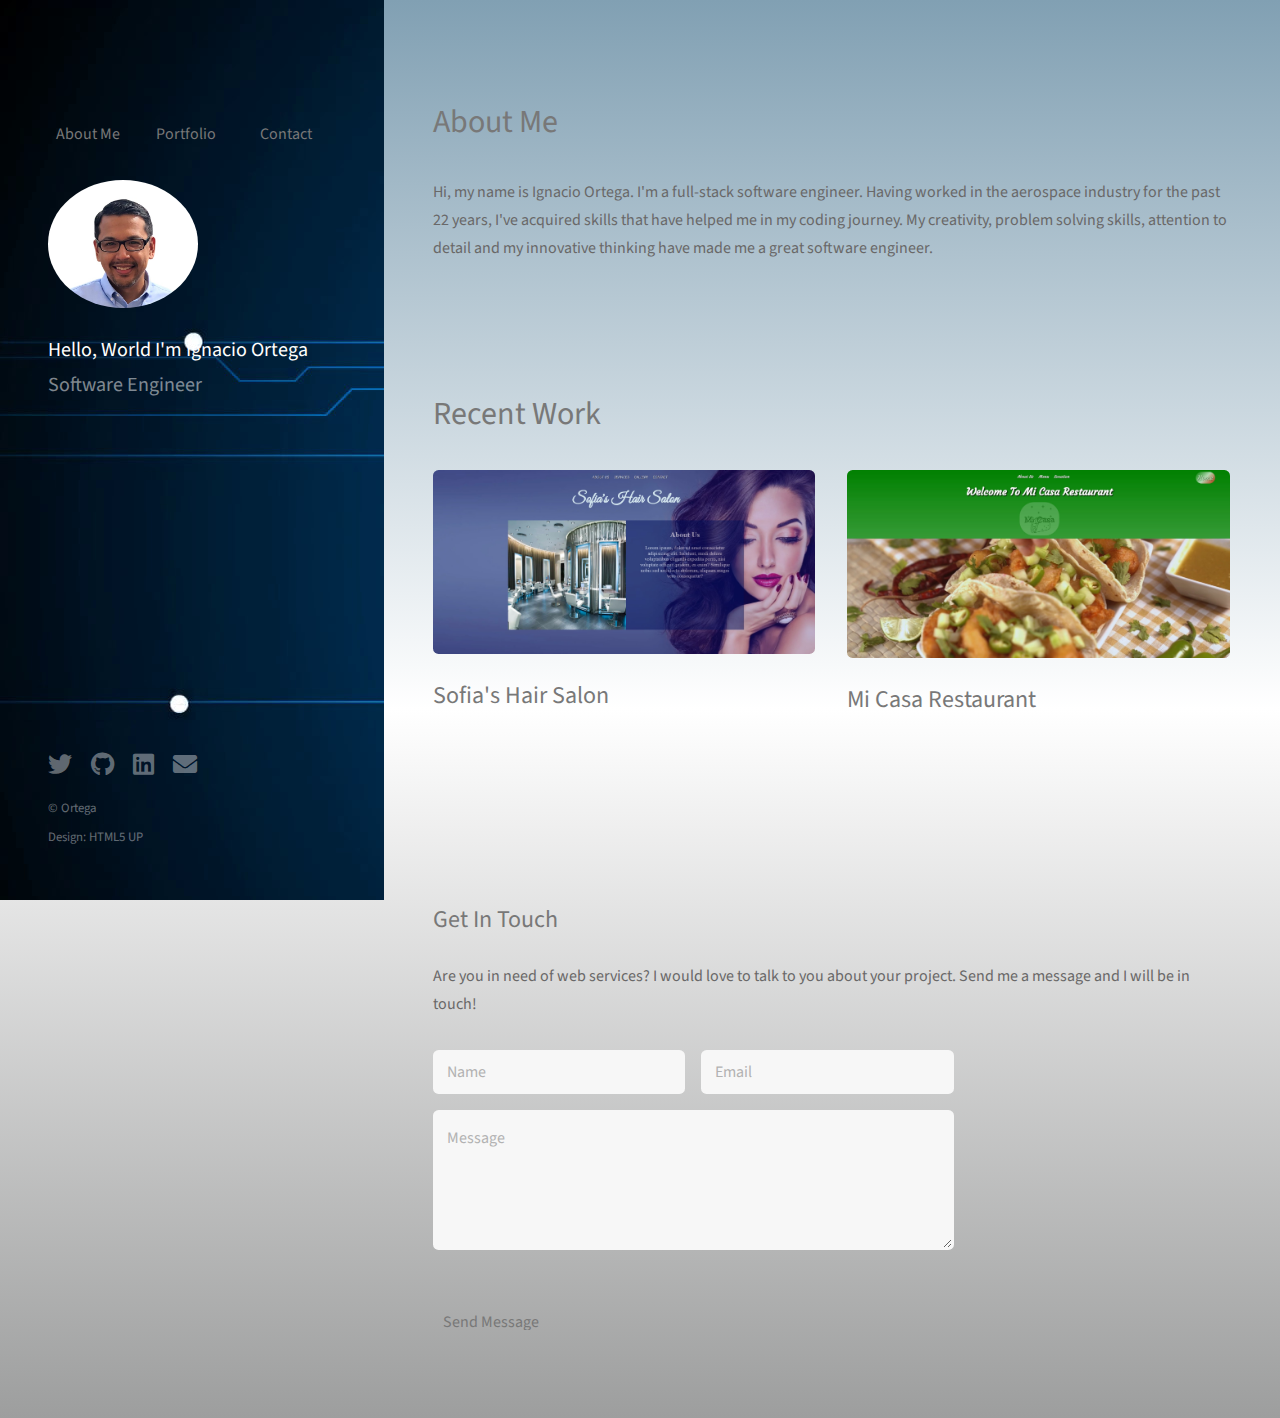
==== commit 25461ec8: "Add files via upload" ====
--- a/index.html
+++ b/index.html
@@ -1,443 +1,443 @@
-<!DOCTYPE HTML>
-<!--
-	Strata by HTML5 UP
-	html5up.net | @ajlkn
-	Free for personal and commercial use under the CCA 3.0 license (html5up.net/license)
--->
-<html>
-	<head>
-		<title>Ignacio Ortega</title>
-		<meta charset="utf-8" />
-		<meta name="viewport" content="width=device-width, initial-scale=1, user-scalable=no" />
-		<link rel="stylesheet" href="assets/css/main.css" />
-	</head>
-	<body class="is-preload">
-
-		<!-- Header -->
-			<header id="header">
-				<ul class="actions">
-					<li><a href="#one" class="button">About Me</a></li>
-					<li><a href="#two" class="button">Portfolio</a></li>
-					<li><a href="#three" class="button">Contact</a></li>
-				</ul>
-				<div class="inner">
-					<a href="#" class="image avatar"><img src="images/Ignacio Ortega2.jpg" alt="" /></a>
-					<h1><strong>Hello, World<br /> 
-					I'm Ignacio Ortega</strong><br />
-					Software Engineer<br />
-					</h1>
-				</div>
-			</header>
-
-		<!-- Main -->
-			<div id="main">
-
-				<!-- One -->
-					<section id="one">
-						<header class="major">
-							<h2>About Me</h2>
-						</header>
-						<p>Hi, my name is Ignacio Ortega. I'm a full-stack software engineer. Having worked in the aerospace industry for the past 22 years, I've acquired skills that have helped me in my coding journey. My creativity, problem solving skills, attention to detail and my innovative thinking have made me a great software engineer.</p>
-					</section>
-
-				<!-- Two -->
-					<section id="two">
-						<h1>Recent Work</h1>
-						<div class="row">
-							<article class="col-6 col-12-xsmall work-item">
-								<a href="sites/Hair Salon Layout/index.html" class="image fit thumb"><img src="images/thumbs/Sofia's Hair Salon.jpg" alt="" /></a>
-								<h2>Sofia's Hair Salon</h2>
-								
-							</article>
-							<article class="col-6 col-12-xsmall work-item">
-								<a href="sites/Mi Casa Restaurant/index.html" class="image fit thumb"><img src="images/thumbs/Mi Casa Restaurant.jpg" alt="" /></a>
-								<h2>Mi Casa Restaurant</h2>
-								
-							</article>
-						</div>
-					</section>
-
-				<!-- Three -->
-					<section id="three">
-						<h2>Get In Touch</h2>
-						<p>Are you in need of web services? I would love to talk to you about your project. Send me a message and I will be in touch!</p>
-						<div class="row">
-							<div class="col-8 col-12-small">
-								<form method="post" action="#">
-									<div class="row gtr-uniform gtr-50">
-										<div class="col-6 col-12-xsmall"><input type="text" name="name" id="name" placeholder="Name" /></div>
-										<div class="col-6 col-12-xsmall"><input type="email" name="email" id="email" placeholder="Email" /></div>
-										<div class="col-12"><textarea name="message" id="message" placeholder="Message" rows="4"></textarea></div>
-									</div>
-								</form>
-								<ul class="actions">
-									<li><input type="submit" value="Send Message" /></li>
-								</ul>
-								
-							<!--</div>
-							<div class="col-4 col-12-small">
-								<ul class="labeled-icons">
-									<li>
-										<h3 class="icon solid fa-home"><span class="label">Address</span></h3>
-										1234 Somewhere Rd.<br />
-										Nashville, TN 00000<br />
-										United States
-									</li>
-									<li>
-										<h3 class="icon solid fa-mobile-alt"><span class="label">Phone</span></h3>
-										000-000-0000
-									</li>
-									<li>
-										<h3 class="icon solid fa-envelope"><span class="label">Email</span></h3>
-										<a href="#">hello@untitled.tld</a>
-									</li>
-								</ul>
-							</div> -->
-						</div>
-					</section>
-
-				<!-- Four -->
-				<!--
-					<section id="four">
-						<h2>Elements</h2>
-
-						<section>
-							<h4>Text</h4>
-							<p>This is <b>bold</b> and this is <strong>strong</strong>. This is <i>italic</i> and this is <em>emphasized</em>.
-							This is <sup>superscript</sup> text and this is <sub>subscript</sub> text.
-							This is <u>underlined</u> and this is code: <code>for (;;) { ... }</code>. Finally, <a href="#">this is a link</a>.</p>
-							<hr />
-							<header>
-								<h4>Heading with a Subtitle</h4>
-								<p>Lorem ipsum dolor sit amet nullam id egestas urna aliquam</p>
-							</header>
-							<p>Nunc lacinia ante nunc ac lobortis. Interdum adipiscing gravida odio porttitor sem non mi integer non faucibus ornare mi ut ante amet placerat aliquet. Volutpat eu sed ante lacinia sapien lorem accumsan varius montes viverra nibh in adipiscing blandit tempus accumsan.</p>
-							<header>
-								<h5>Heading with a Subtitle</h5>
-								<p>Lorem ipsum dolor sit amet nullam id egestas urna aliquam</p>
-							</header>
-							<p>Nunc lacinia ante nunc ac lobortis. Interdum adipiscing gravida odio porttitor sem non mi integer non faucibus ornare mi ut ante amet placerat aliquet. Volutpat eu sed ante lacinia sapien lorem accumsan varius montes viverra nibh in adipiscing blandit tempus accumsan.</p>
-							<hr />
-							<h2>Heading Level 2</h2>
-							<h3>Heading Level 3</h3>
-							<h4>Heading Level 4</h4>
-							<h5>Heading Level 5</h5>
-							<h6>Heading Level 6</h6>
-							<hr />
-							<h5>Blockquote</h5>
-							<blockquote>Fringilla nisl. Donec accumsan interdum nisi, quis tincidunt felis sagittis eget tempus euismod. Vestibulum ante ipsum primis in faucibus vestibulum. Blandit adipiscing eu felis iaculis volutpat ac adipiscing accumsan faucibus. Vestibulum ante ipsum primis in faucibus lorem ipsum dolor sit amet nullam adipiscing eu felis.</blockquote>
-							<h5>Preformatted</h5>
-							<pre><code>i = 0;
-
-while (!deck.isInOrder()) {
-print 'Iteration ' + i;
-deck.shuffle();
-i++;
-}
-
-print 'It took ' + i + ' iterations to sort the deck.';</code></pre>
-						</section>
-
-						<section>
-							<h4>Lists</h4>
-							<div class="row">
-								<div class="col-6 col-12-xsmall">
-									<h5>Unordered</h5>
-									<ul>
-										<li>Dolor pulvinar etiam magna etiam.</li>
-										<li>Sagittis adipiscing lorem eleifend.</li>
-										<li>Felis enim feugiat dolore viverra.</li>
-									</ul>
-									<h5>Alternate</h5>
-									<ul class="alt">
-										<li>Dolor pulvinar etiam magna etiam.</li>
-										<li>Sagittis adipiscing lorem eleifend.</li>
-										<li>Felis enim feugiat dolore viverra.</li>
-									</ul>
-								</div>
-								<div class="col-6 col-12-xsmall">
-									<h5>Ordered</h5>
-									<ol>
-										<li>Dolor pulvinar etiam magna etiam.</li>
-										<li>Etiam vel felis at lorem sed viverra.</li>
-										<li>Felis enim feugiat dolore viverra.</li>
-										<li>Dolor pulvinar etiam magna etiam.</li>
-										<li>Etiam vel felis at lorem sed viverra.</li>
-										<li>Felis enim feugiat dolore viverra.</li>
-									</ol>
-									<h5>Icons</h5>
-									<ul class="icons">
-										<li><a href="#" class="icon brands fa-twitter"><span class="label">Twitter</span></a></li>
-										<li><a href="#" class="icon brands fa-facebook-f"><span class="label">Facebook</span></a></li>
-										<li><a href="#" class="icon brands fa-instagram"><span class="label">Instagram</span></a></li>
-										<li><a href="#" class="icon brands fa-github"><span class="label">Github</span></a></li>
-										<li><a href="#" class="icon brands fa-dribbble"><span class="label">Dribbble</span></a></li>
-										<li><a href="#" class="icon brands fa-tumblr"><span class="label">Tumblr</span></a></li>
-									</ul>
-								</div>
-							</div>
-							<h5>Actions</h5>
-							<ul class="actions">
-								<li><a href="#" class="button primary">Default</a></li>
-								<li><a href="#" class="button">Default</a></li>
-							</ul>
-							<ul class="actions small">
-								<li><a href="#" class="button primary small">Small</a></li>
-								<li><a href="#" class="button small">Small</a></li>
-							</ul>
-							<div class="row">
-								<div class="col-6 col-12-small">
-									<ul class="actions stacked">
-										<li><a href="#" class="button primary">Default</a></li>
-										<li><a href="#" class="button">Default</a></li>
-									</ul>
-								</div>
-								<div class="col-6 col-12-small">
-									<ul class="actions stacked">
-										<li><a href="#" class="button primary small">Small</a></li>
-										<li><a href="#" class="button small">Small</a></li>
-									</ul>
-								</div>
-								<div class="col-6 col-12-small">
-									<ul class="actions stacked">
-										<li><a href="#" class="button primary fit">Default</a></li>
-										<li><a href="#" class="button fit">Default</a></li>
-									</ul>
-								</div>
-								<div class="col-6 col-12-small">
-									<ul class="actions stacked">
-										<li><a href="#" class="button primary small fit">Small</a></li>
-										<li><a href="#" class="button small fit">Small</a></li>
-									</ul>
-								</div>
-							</div>
-						</section>
-
-						<section>
-							<h4>Table</h4>
-							<h5>Default</h5>
-							<div class="table-wrapper">
-								<table>
-									<thead>
-										<tr>
-											<th>Name</th>
-											<th>Description</th>
-											<th>Price</th>
-										</tr>
-									</thead>
-									<tbody>
-										<tr>
-											<td>Item One</td>
-											<td>Ante turpis integer aliquet porttitor.</td>
-											<td>29.99</td>
-										</tr>
-										<tr>
-											<td>Item Two</td>
-											<td>Vis ac commodo adipiscing arcu aliquet.</td>
-											<td>19.99</td>
-										</tr>
-										<tr>
-											<td>Item Three</td>
-											<td> Morbi faucibus arcu accumsan lorem.</td>
-											<td>29.99</td>
-										</tr>
-										<tr>
-											<td>Item Four</td>
-											<td>Vitae integer tempus condimentum.</td>
-											<td>19.99</td>
-										</tr>
-										<tr>
-											<td>Item Five</td>
-											<td>Ante turpis integer aliquet porttitor.</td>
-											<td>29.99</td>
-										</tr>
-									</tbody>
-									<tfoot>
-										<tr>
-											<td colspan="2"></td>
-											<td>100.00</td>
-										</tr>
-									</tfoot>
-								</table>
-							</div>
-
-							<h5>Alternate</h5>
-							<div class="table-wrapper">
-								<table class="alt">
-									<thead>
-										<tr>
-											<th>Name</th>
-											<th>Description</th>
-											<th>Price</th>
-										</tr>
-									</thead>
-									<tbody>
-										<tr>
-											<td>Item One</td>
-											<td>Ante turpis integer aliquet porttitor.</td>
-											<td>29.99</td>
-										</tr>
-										<tr>
-											<td>Item Two</td>
-											<td>Vis ac commodo adipiscing arcu aliquet.</td>
-											<td>19.99</td>
-										</tr>
-										<tr>
-											<td>Item Three</td>
-											<td> Morbi faucibus arcu accumsan lorem.</td>
-											<td>29.99</td>
-										</tr>
-										<tr>
-											<td>Item Four</td>
-											<td>Vitae integer tempus condimentum.</td>
-											<td>19.99</td>
-										</tr>
-										<tr>
-											<td>Item Five</td>
-											<td>Ante turpis integer aliquet porttitor.</td>
-											<td>29.99</td>
-										</tr>
-									</tbody>
-									<tfoot>
-										<tr>
-											<td colspan="2"></td>
-											<td>100.00</td>
-										</tr>
-									</tfoot>
-								</table>
-							</div>
-						</section>
-
-						<section>
-							<h4>Buttons</h4>
-							<ul class="actions">
-								<li><a href="#" class="button primary">Primary</a></li>
-								<li><a href="#" class="button">Default</a></li>
-							</ul>
-							<ul class="actions">
-								<li><a href="#" class="button large">Large</a></li>
-								<li><a href="#" class="button">Default</a></li>
-								<li><a href="#" class="button small">Small</a></li>
-							</ul>
-							<ul class="actions fit">
-								<li><a href="#" class="button primary fit">Fit</a></li>
-								<li><a href="#" class="button fit">Fit</a></li>
-							</ul>
-							<ul class="actions fit small">
-								<li><a href="#" class="button primary fit small">Fit + Small</a></li>
-								<li><a href="#" class="button fit small">Fit + Small</a></li>
-							</ul>
-							<ul class="actions">
-								<li><a href="#" class="button primary icon solid fa-download">Icon</a></li>
-								<li><a href="#" class="button icon solid fa-download">Icon</a></li>
-							</ul>
-							<ul class="actions">
-								<li><span class="button primary disabled">Primary</span></li>
-								<li><span class="button disabled">Default</span></li>
-							</ul>
-						</section>
-
-						<section>
-							<h4>Form</h4>
-							<form method="post" action="#">
-								<div class="row gtr-uniform gtr-50">
-									<div class="col-6 col-12-xsmall">
-										<input type="text" name="demo-name" id="demo-name" value="" placeholder="Name" />
-									</div>
-									<div class="col-6 col-12-xsmall">
-										<input type="email" name="demo-email" id="demo-email" value="" placeholder="Email" />
-									</div>
-									<div class="col-12">
-										<select name="demo-category" id="demo-category">
-											<option value="">- Category -</option>
-											<option value="1">Manufacturing</option>
-											<option value="1">Shipping</option>
-											<option value="1">Administration</option>
-											<option value="1">Human Resources</option>
-										</select>
-									</div>
-									<div class="col-4 col-12-small">
-										<input type="radio" id="demo-priority-low" name="demo-priority" checked>
-										<label for="demo-priority-low">Low Priority</label>
-									</div>
-									<div class="col-4 col-12-small">
-										<input type="radio" id="demo-priority-normal" name="demo-priority">
-										<label for="demo-priority-normal">Normal Priority</label>
-									</div>
-									<div class="col-4 col-12-small">
-										<input type="radio" id="demo-priority-high" name="demo-priority">
-										<label for="demo-priority-high">High Priority</label>
-									</div>
-									<div class="col-6 col-12-small">
-										<input type="checkbox" id="demo-copy" name="demo-copy">
-										<label for="demo-copy">Email me a copy of this message</label>
-									</div>
-									<div class="col-6 col-12-small">
-										<input type="checkbox" id="demo-human" name="demo-human" checked>
-										<label for="demo-human">I am a human and not a robot</label>
-									</div>
-									<div class="col-12">
-										<textarea name="demo-message" id="demo-message" placeholder="Enter your message" rows="6"></textarea>
-									</div>
-									<div class="col-12">
-										<ul class="actions">
-											<li><input type="submit" value="Send Message" class="primary" /></li>
-											<li><input type="reset" value="Reset" /></li>
-										</ul>
-									</div>
-								</div>
-							</form>
-						</section>
-
-						<section>
-							<h4>Image</h4>
-							<h5>Fit</h5>
-							<div class="box alt">
-								<div class="row gtr-50 gtr-uniform">
-									<div class="col-12"><span class="image fit"><img src="images/fulls/05.jpg" alt="" /></span></div>
-									<div class="col-4"><span class="image fit"><img src="images/thumbs/01.jpg" alt="" /></span></div>
-									<div class="col-4"><span class="image fit"><img src="images/thumbs/02.jpg" alt="" /></span></div>
-									<div class="col-4"><span class="image fit"><img src="images/thumbs/03.jpg" alt="" /></span></div>
-									<div class="col-4"><span class="image fit"><img src="images/thumbs/04.jpg" alt="" /></span></div>
-									<div class="col-4"><span class="image fit"><img src="images/thumbs/05.jpg" alt="" /></span></div>
-									<div class="col-4"><span class="image fit"><img src="images/thumbs/06.jpg" alt="" /></span></div>
-									<div class="col-4"><span class="image fit"><img src="images/thumbs/03.jpg" alt="" /></span></div>
-									<div class="col-4"><span class="image fit"><img src="images/thumbs/02.jpg" alt="" /></span></div>
-									<div class="col-4"><span class="image fit"><img src="images/thumbs/01.jpg" alt="" /></span></div>
-								</div>
-							</div>
-							<h5>Left &amp; Right</h5>
-							<p><span class="image left"><img src="images/avatar.jpg" alt="" /></span>Fringilla nisl. Donec accumsan interdum nisi, quis tincidunt felis sagittis eget. tempus euismod. Vestibulum ante ipsum primis in faucibus vestibulum. Blandit adipiscing eu felis iaculis volutpat ac adipiscing accumsan eu faucibus. Integer ac pellentesque praesent tincidunt felis sagittis eget. tempus euismod. Vestibulum ante ipsum primis in faucibus vestibulum. Blandit adipiscing eu felis iaculis volutpat ac adipiscing accumsan eu faucibus. Integer ac pellentesque praesent. Donec accumsan interdum nisi, quis tincidunt felis sagittis eget. tempus euismod. Vestibulum ante ipsum primis in faucibus vestibulum. Blandit adipiscing eu felis iaculis volutpat ac adipiscing accumsan eu faucibus. Integer ac pellentesque praesent tincidunt felis sagittis eget. tempus euismod. Vestibulum ante ipsum primis in faucibus vestibulum. Blandit adipiscing eu felis iaculis volutpat ac adipiscing accumsan eu faucibus. Integer ac pellentesque praesent.</p>
-							<p><span class="image right"><img src="images/avatar.jpg" alt="" /></span>Fringilla nisl. Donec accumsan interdum nisi, quis tincidunt felis sagittis eget. tempus euismod. Vestibulum ante ipsum primis in faucibus vestibulum. Blandit adipiscing eu felis iaculis volutpat ac adipiscing accumsan eu faucibus. Integer ac pellentesque praesent tincidunt felis sagittis eget. tempus euismod. Vestibulum ante ipsum primis in faucibus vestibulum. Blandit adipiscing eu felis iaculis volutpat ac adipiscing accumsan eu faucibus. Integer ac pellentesque praesent. Donec accumsan interdum nisi, quis tincidunt felis sagittis eget. tempus euismod. Vestibulum ante ipsum primis in faucibus vestibulum. Blandit adipiscing eu felis iaculis volutpat ac adipiscing accumsan eu faucibus. Integer ac pellentesque praesent tincidunt felis sagittis eget. tempus euismod. Vestibulum ante ipsum primis in faucibus vestibulum. Blandit adipiscing eu felis iaculis volutpat ac adipiscing accumsan eu faucibus. Integer ac pellentesque praesent.</p>
-						</section>
-
-					</section>
-				-->
-
-			</div>
-
-		<!-- Footer -->
-			<footer id="footer">
-				<div class="inner">
-					<ul class="icons">
-						<li><a href="#" class="icon brands fa-twitter"><span class="label">Twitter</span></a></li>
-						<li><a href="#" class="icon brands fa-github"><span class="label">Github</span></a></li>
-						<li><a href="#" class="icon brands fa-linkedin"><span class="label">LinkedIn</span></a></li>
-						<li><a href="#" class="icon solid fa-envelope"><span class="label">Email</span></a></li>
-					</ul>
-					<ul class="copyright">
-						<li>&copy; Ortega</li><li>Design: <a href="http://html5up.net">HTML5 UP</a></li>
-					</ul>
-				</div>
-			</footer>
-
-		<!-- Scripts -->
-			<script src="assets/js/jquery.min.js"></script>
-			<script src="assets/js/jquery.poptrox.min.js"></script>
-			<script src="assets/js/browser.min.js"></script>
-			<script src="assets/js/breakpoints.min.js"></script>
-			<script src="assets/js/util.js"></script>
-			<script src="assets/js/main.js"></script>
-
-	</body>
+<!DOCTYPE HTML>
+<!--
+	Strata by HTML5 UP
+	html5up.net | @ajlkn
+	Free for personal and commercial use under the CCA 3.0 license (html5up.net/license)
+-->
+<html>
+	<head>
+		<title>Ignacio Ortega</title>
+		<meta charset="utf-8" />
+		<meta name="viewport" content="width=device-width, initial-scale=1, user-scalable=no" />
+		<link rel="stylesheet" href="assets/css/main.css" />
+	</head>
+	<body class="is-preload">
+
+		<!-- Header -->
+			<header id="header">
+				<ul class="actions">
+					<li><a href="#one" class="button">About Me</a></li>
+					<li><a href="#two" class="button">Portfolio</a></li>
+					<li><a href="#three" class="button">Contact</a></li>
+				</ul>
+				<div class="inner">
+					<a href="#" class="image avatar"><img src="images/Ignacio Ortega2.jpg" alt="" /></a>
+					<h1><strong>Hello, World<br /> 
+					I'm Ignacio Ortega</strong><br />
+					Software Engineer<br />
+					</h1>
+				</div>
+			</header>
+
+		<!-- Main -->
+			<div id="main">
+
+				<!-- One -->
+					<section id="one">
+						<header class="major">
+							<h2>About Me</h2>
+						</header>
+						<p>Hi, my name is Ignacio Ortega. I'm a full-stack software engineer. Having worked in the aerospace industry for the past 22 years, I've acquired skills that have helped me in my coding journey. My creativity, problem solving skills, attention to detail and my innovative thinking have made me a great software engineer.</p>
+					</section>
+
+				<!-- Two -->
+					<section id="two">
+						<h1>Recent Work</h1>
+						<div class="row">
+							<article class="col-6 col-12-xsmall work-item">
+								<a href="https://mi-casa-restaurant.netlify.app" target="_blank" class="links"><img class="image fit thumb" src="images/thumbs/Sofia's Hair Salon.jpg" alt="Sofia's Hair Salon" /></a>
+								<h2>Sofia's Hair Salon</h2>
+								
+							</article>
+							<article class="col-6 col-12-xsmall work-item">
+								<a href="https://sofias-hair-salon.netlify.app" target="_blank" class="links"><img class="image fit thumb" src="images/thumbs/Mi Casa Restaurant.jpg" alt="Mi Casa Restaurant" /></a>
+								<h2>Mi Casa Restaurant</h2>
+								
+							</article>
+						</div>
+					</section>
+
+				<!-- Three -->
+					<section id="three">
+						<h2>Get In Touch</h2>
+						<p>Are you in need of web services? I would love to talk to you about your project. Send me a message and I will be in touch!</p>
+						<div class="row">
+							<div class="col-8 col-12-small">
+								<form method="post" action="#">
+									<div class="row gtr-uniform gtr-50">
+										<div class="col-6 col-12-xsmall"><input type="text" name="name" id="name" placeholder="Name" /></div>
+										<div class="col-6 col-12-xsmall"><input type="email" name="email" id="email" placeholder="Email" /></div>
+										<div class="col-12"><textarea name="message" id="message" placeholder="Message" rows="4"></textarea></div>
+									</div>
+								</form>
+								<ul class="actions">
+									<li><input type="submit" value="Send Message" /></li>
+								</ul>
+								
+							<!--</div>
+							<div class="col-4 col-12-small">
+								<ul class="labeled-icons">
+									<li>
+										<h3 class="icon solid fa-home"><span class="label">Address</span></h3>
+										1234 Somewhere Rd.<br />
+										Nashville, TN 00000<br />
+										United States
+									</li>
+									<li>
+										<h3 class="icon solid fa-mobile-alt"><span class="label">Phone</span></h3>
+										000-000-0000
+									</li>
+									<li>
+										<h3 class="icon solid fa-envelope"><span class="label">Email</span></h3>
+										<a href="#">hello@untitled.tld</a>
+									</li>
+								</ul>
+							</div> -->
+						</div>
+					</section>
+
+				<!-- Four -->
+				<!--
+					<section id="four">
+						<h2>Elements</h2>
+
+						<section>
+							<h4>Text</h4>
+							<p>This is <b>bold</b> and this is <strong>strong</strong>. This is <i>italic</i> and this is <em>emphasized</em>.
+							This is <sup>superscript</sup> text and this is <sub>subscript</sub> text.
+							This is <u>underlined</u> and this is code: <code>for (;;) { ... }</code>. Finally, <a href="#">this is a link</a>.</p>
+							<hr />
+							<header>
+								<h4>Heading with a Subtitle</h4>
+								<p>Lorem ipsum dolor sit amet nullam id egestas urna aliquam</p>
+							</header>
+							<p>Nunc lacinia ante nunc ac lobortis. Interdum adipiscing gravida odio porttitor sem non mi integer non faucibus ornare mi ut ante amet placerat aliquet. Volutpat eu sed ante lacinia sapien lorem accumsan varius montes viverra nibh in adipiscing blandit tempus accumsan.</p>
+							<header>
+								<h5>Heading with a Subtitle</h5>
+								<p>Lorem ipsum dolor sit amet nullam id egestas urna aliquam</p>
+							</header>
+							<p>Nunc lacinia ante nunc ac lobortis. Interdum adipiscing gravida odio porttitor sem non mi integer non faucibus ornare mi ut ante amet placerat aliquet. Volutpat eu sed ante lacinia sapien lorem accumsan varius montes viverra nibh in adipiscing blandit tempus accumsan.</p>
+							<hr />
+							<h2>Heading Level 2</h2>
+							<h3>Heading Level 3</h3>
+							<h4>Heading Level 4</h4>
+							<h5>Heading Level 5</h5>
+							<h6>Heading Level 6</h6>
+							<hr />
+							<h5>Blockquote</h5>
+							<blockquote>Fringilla nisl. Donec accumsan interdum nisi, quis tincidunt felis sagittis eget tempus euismod. Vestibulum ante ipsum primis in faucibus vestibulum. Blandit adipiscing eu felis iaculis volutpat ac adipiscing accumsan faucibus. Vestibulum ante ipsum primis in faucibus lorem ipsum dolor sit amet nullam adipiscing eu felis.</blockquote>
+							<h5>Preformatted</h5>
+							<pre><code>i = 0;
+
+while (!deck.isInOrder()) {
+print 'Iteration ' + i;
+deck.shuffle();
+i++;
+}
+
+print 'It took ' + i + ' iterations to sort the deck.';</code></pre>
+						</section>
+
+						<section>
+							<h4>Lists</h4>
+							<div class="row">
+								<div class="col-6 col-12-xsmall">
+									<h5>Unordered</h5>
+									<ul>
+										<li>Dolor pulvinar etiam magna etiam.</li>
+										<li>Sagittis adipiscing lorem eleifend.</li>
+										<li>Felis enim feugiat dolore viverra.</li>
+									</ul>
+									<h5>Alternate</h5>
+									<ul class="alt">
+										<li>Dolor pulvinar etiam magna etiam.</li>
+										<li>Sagittis adipiscing lorem eleifend.</li>
+										<li>Felis enim feugiat dolore viverra.</li>
+									</ul>
+								</div>
+								<div class="col-6 col-12-xsmall">
+									<h5>Ordered</h5>
+									<ol>
+										<li>Dolor pulvinar etiam magna etiam.</li>
+										<li>Etiam vel felis at lorem sed viverra.</li>
+										<li>Felis enim feugiat dolore viverra.</li>
+										<li>Dolor pulvinar etiam magna etiam.</li>
+										<li>Etiam vel felis at lorem sed viverra.</li>
+										<li>Felis enim feugiat dolore viverra.</li>
+									</ol>
+									<h5>Icons</h5>
+									<ul class="icons">
+										<li><a href="#" class="icon brands fa-twitter"><span class="label">Twitter</span></a></li>
+										<li><a href="#" class="icon brands fa-facebook-f"><span class="label">Facebook</span></a></li>
+										<li><a href="#" class="icon brands fa-instagram"><span class="label">Instagram</span></a></li>
+										<li><a href="#" class="icon brands fa-github"><span class="label">Github</span></a></li>
+										<li><a href="#" class="icon brands fa-dribbble"><span class="label">Dribbble</span></a></li>
+										<li><a href="#" class="icon brands fa-tumblr"><span class="label">Tumblr</span></a></li>
+									</ul>
+								</div>
+							</div>
+							<h5>Actions</h5>
+							<ul class="actions">
+								<li><a href="#" class="button primary">Default</a></li>
+								<li><a href="#" class="button">Default</a></li>
+							</ul>
+							<ul class="actions small">
+								<li><a href="#" class="button primary small">Small</a></li>
+								<li><a href="#" class="button small">Small</a></li>
+							</ul>
+							<div class="row">
+								<div class="col-6 col-12-small">
+									<ul class="actions stacked">
+										<li><a href="#" class="button primary">Default</a></li>
+										<li><a href="#" class="button">Default</a></li>
+									</ul>
+								</div>
+								<div class="col-6 col-12-small">
+									<ul class="actions stacked">
+										<li><a href="#" class="button primary small">Small</a></li>
+										<li><a href="#" class="button small">Small</a></li>
+									</ul>
+								</div>
+								<div class="col-6 col-12-small">
+									<ul class="actions stacked">
+										<li><a href="#" class="button primary fit">Default</a></li>
+										<li><a href="#" class="button fit">Default</a></li>
+									</ul>
+								</div>
+								<div class="col-6 col-12-small">
+									<ul class="actions stacked">
+										<li><a href="#" class="button primary small fit">Small</a></li>
+										<li><a href="#" class="button small fit">Small</a></li>
+									</ul>
+								</div>
+							</div>
+						</section>
+
+						<section>
+							<h4>Table</h4>
+							<h5>Default</h5>
+							<div class="table-wrapper">
+								<table>
+									<thead>
+										<tr>
+											<th>Name</th>
+											<th>Description</th>
+											<th>Price</th>
+										</tr>
+									</thead>
+									<tbody>
+										<tr>
+											<td>Item One</td>
+											<td>Ante turpis integer aliquet porttitor.</td>
+											<td>29.99</td>
+										</tr>
+										<tr>
+											<td>Item Two</td>
+											<td>Vis ac commodo adipiscing arcu aliquet.</td>
+											<td>19.99</td>
+										</tr>
+										<tr>
+											<td>Item Three</td>
+											<td> Morbi faucibus arcu accumsan lorem.</td>
+											<td>29.99</td>
+										</tr>
+										<tr>
+											<td>Item Four</td>
+											<td>Vitae integer tempus condimentum.</td>
+											<td>19.99</td>
+										</tr>
+										<tr>
+											<td>Item Five</td>
+											<td>Ante turpis integer aliquet porttitor.</td>
+											<td>29.99</td>
+										</tr>
+									</tbody>
+									<tfoot>
+										<tr>
+											<td colspan="2"></td>
+											<td>100.00</td>
+										</tr>
+									</tfoot>
+								</table>
+							</div>
+
+							<h5>Alternate</h5>
+							<div class="table-wrapper">
+								<table class="alt">
+									<thead>
+										<tr>
+											<th>Name</th>
+											<th>Description</th>
+											<th>Price</th>
+										</tr>
+									</thead>
+									<tbody>
+										<tr>
+											<td>Item One</td>
+											<td>Ante turpis integer aliquet porttitor.</td>
+											<td>29.99</td>
+										</tr>
+										<tr>
+											<td>Item Two</td>
+											<td>Vis ac commodo adipiscing arcu aliquet.</td>
+											<td>19.99</td>
+										</tr>
+										<tr>
+											<td>Item Three</td>
+											<td> Morbi faucibus arcu accumsan lorem.</td>
+											<td>29.99</td>
+										</tr>
+										<tr>
+											<td>Item Four</td>
+											<td>Vitae integer tempus condimentum.</td>
+											<td>19.99</td>
+										</tr>
+										<tr>
+											<td>Item Five</td>
+											<td>Ante turpis integer aliquet porttitor.</td>
+											<td>29.99</td>
+										</tr>
+									</tbody>
+									<tfoot>
+										<tr>
+											<td colspan="2"></td>
+											<td>100.00</td>
+										</tr>
+									</tfoot>
+								</table>
+							</div>
+						</section>
+
+						<section>
+							<h4>Buttons</h4>
+							<ul class="actions">
+								<li><a href="#" class="button primary">Primary</a></li>
+								<li><a href="#" class="button">Default</a></li>
+							</ul>
+							<ul class="actions">
+								<li><a href="#" class="button large">Large</a></li>
+								<li><a href="#" class="button">Default</a></li>
+								<li><a href="#" class="button small">Small</a></li>
+							</ul>
+							<ul class="actions fit">
+								<li><a href="#" class="button primary fit">Fit</a></li>
+								<li><a href="#" class="button fit">Fit</a></li>
+							</ul>
+							<ul class="actions fit small">
+								<li><a href="#" class="button primary fit small">Fit + Small</a></li>
+								<li><a href="#" class="button fit small">Fit + Small</a></li>
+							</ul>
+							<ul class="actions">
+								<li><a href="#" class="button primary icon solid fa-download">Icon</a></li>
+								<li><a href="#" class="button icon solid fa-download">Icon</a></li>
+							</ul>
+							<ul class="actions">
+								<li><span class="button primary disabled">Primary</span></li>
+								<li><span class="button disabled">Default</span></li>
+							</ul>
+						</section>
+
+						<section>
+							<h4>Form</h4>
+							<form method="post" action="#">
+								<div class="row gtr-uniform gtr-50">
+									<div class="col-6 col-12-xsmall">
+										<input type="text" name="demo-name" id="demo-name" value="" placeholder="Name" />
+									</div>
+									<div class="col-6 col-12-xsmall">
+										<input type="email" name="demo-email" id="demo-email" value="" placeholder="Email" />
+									</div>
+									<div class="col-12">
+										<select name="demo-category" id="demo-category">
+											<option value="">- Category -</option>
+											<option value="1">Manufacturing</option>
+											<option value="1">Shipping</option>
+											<option value="1">Administration</option>
+											<option value="1">Human Resources</option>
+										</select>
+									</div>
+									<div class="col-4 col-12-small">
+										<input type="radio" id="demo-priority-low" name="demo-priority" checked>
+										<label for="demo-priority-low">Low Priority</label>
+									</div>
+									<div class="col-4 col-12-small">
+										<input type="radio" id="demo-priority-normal" name="demo-priority">
+										<label for="demo-priority-normal">Normal Priority</label>
+									</div>
+									<div class="col-4 col-12-small">
+										<input type="radio" id="demo-priority-high" name="demo-priority">
+										<label for="demo-priority-high">High Priority</label>
+									</div>
+									<div class="col-6 col-12-small">
+										<input type="checkbox" id="demo-copy" name="demo-copy">
+										<label for="demo-copy">Email me a copy of this message</label>
+									</div>
+									<div class="col-6 col-12-small">
+										<input type="checkbox" id="demo-human" name="demo-human" checked>
+										<label for="demo-human">I am a human and not a robot</label>
+									</div>
+									<div class="col-12">
+										<textarea name="demo-message" id="demo-message" placeholder="Enter your message" rows="6"></textarea>
+									</div>
+									<div class="col-12">
+										<ul class="actions">
+											<li><input type="submit" value="Send Message" class="primary" /></li>
+											<li><input type="reset" value="Reset" /></li>
+										</ul>
+									</div>
+								</div>
+							</form>
+						</section>
+
+						<section>
+							<h4>Image</h4>
+							<h5>Fit</h5>
+							<div class="box alt">
+								<div class="row gtr-50 gtr-uniform">
+									<div class="col-12"><span class="image fit"><img src="images/fulls/05.jpg" alt="" /></span></div>
+									<div class="col-4"><span class="image fit"><img src="images/thumbs/01.jpg" alt="" /></span></div>
+									<div class="col-4"><span class="image fit"><img src="images/thumbs/02.jpg" alt="" /></span></div>
+									<div class="col-4"><span class="image fit"><img src="images/thumbs/03.jpg" alt="" /></span></div>
+									<div class="col-4"><span class="image fit"><img src="images/thumbs/04.jpg" alt="" /></span></div>
+									<div class="col-4"><span class="image fit"><img src="images/thumbs/05.jpg" alt="" /></span></div>
+									<div class="col-4"><span class="image fit"><img src="images/thumbs/06.jpg" alt="" /></span></div>
+									<div class="col-4"><span class="image fit"><img src="images/thumbs/03.jpg" alt="" /></span></div>
+									<div class="col-4"><span class="image fit"><img src="images/thumbs/02.jpg" alt="" /></span></div>
+									<div class="col-4"><span class="image fit"><img src="images/thumbs/01.jpg" alt="" /></span></div>
+								</div>
+							</div>
+							<h5>Left &amp; Right</h5>
+							<p><span class="image left"><img src="images/avatar.jpg" alt="" /></span>Fringilla nisl. Donec accumsan interdum nisi, quis tincidunt felis sagittis eget. tempus euismod. Vestibulum ante ipsum primis in faucibus vestibulum. Blandit adipiscing eu felis iaculis volutpat ac adipiscing accumsan eu faucibus. Integer ac pellentesque praesent tincidunt felis sagittis eget. tempus euismod. Vestibulum ante ipsum primis in faucibus vestibulum. Blandit adipiscing eu felis iaculis volutpat ac adipiscing accumsan eu faucibus. Integer ac pellentesque praesent. Donec accumsan interdum nisi, quis tincidunt felis sagittis eget. tempus euismod. Vestibulum ante ipsum primis in faucibus vestibulum. Blandit adipiscing eu felis iaculis volutpat ac adipiscing accumsan eu faucibus. Integer ac pellentesque praesent tincidunt felis sagittis eget. tempus euismod. Vestibulum ante ipsum primis in faucibus vestibulum. Blandit adipiscing eu felis iaculis volutpat ac adipiscing accumsan eu faucibus. Integer ac pellentesque praesent.</p>
+							<p><span class="image right"><img src="images/avatar.jpg" alt="" /></span>Fringilla nisl. Donec accumsan interdum nisi, quis tincidunt felis sagittis eget. tempus euismod. Vestibulum ante ipsum primis in faucibus vestibulum. Blandit adipiscing eu felis iaculis volutpat ac adipiscing accumsan eu faucibus. Integer ac pellentesque praesent tincidunt felis sagittis eget. tempus euismod. Vestibulum ante ipsum primis in faucibus vestibulum. Blandit adipiscing eu felis iaculis volutpat ac adipiscing accumsan eu faucibus. Integer ac pellentesque praesent. Donec accumsan interdum nisi, quis tincidunt felis sagittis eget. tempus euismod. Vestibulum ante ipsum primis in faucibus vestibulum. Blandit adipiscing eu felis iaculis volutpat ac adipiscing accumsan eu faucibus. Integer ac pellentesque praesent tincidunt felis sagittis eget. tempus euismod. Vestibulum ante ipsum primis in faucibus vestibulum. Blandit adipiscing eu felis iaculis volutpat ac adipiscing accumsan eu faucibus. Integer ac pellentesque praesent.</p>
+						</section>
+
+					</section>
+				-->
+
+			</div>
+
+		<!-- Footer -->
+			<footer id="footer">
+				<div class="inner">
+					<ul class="icons">
+						<li><a href="#" class="icon brands fa-twitter"><span class="label">Twitter</span></a></li>
+						<li><a href="#" class="icon brands fa-github"><span class="label">Github</span></a></li>
+						<li><a href="#" class="icon brands fa-linkedin"><span class="label">LinkedIn</span></a></li>
+						<li><a href="#" class="icon solid fa-envelope"><span class="label">Email</span></a></li>
+					</ul>
+					<ul class="copyright">
+						<li>&copy; Ortega</li><li>Design: <a href="http://html5up.net">HTML5 UP</a></li>
+					</ul>
+				</div>
+			</footer>
+
+		<!-- Scripts -->
+			<script src="assets/js/jquery.min.js"></script>
+			<script src="assets/js/jquery.poptrox.min.js"></script>
+			<script src="assets/js/browser.min.js"></script>
+			<script src="assets/js/breakpoints.min.js"></script>
+			<script src="assets/js/util.js"></script>
+			<script src="assets/js/main.js"></script>
+
+	</body>
 </html>